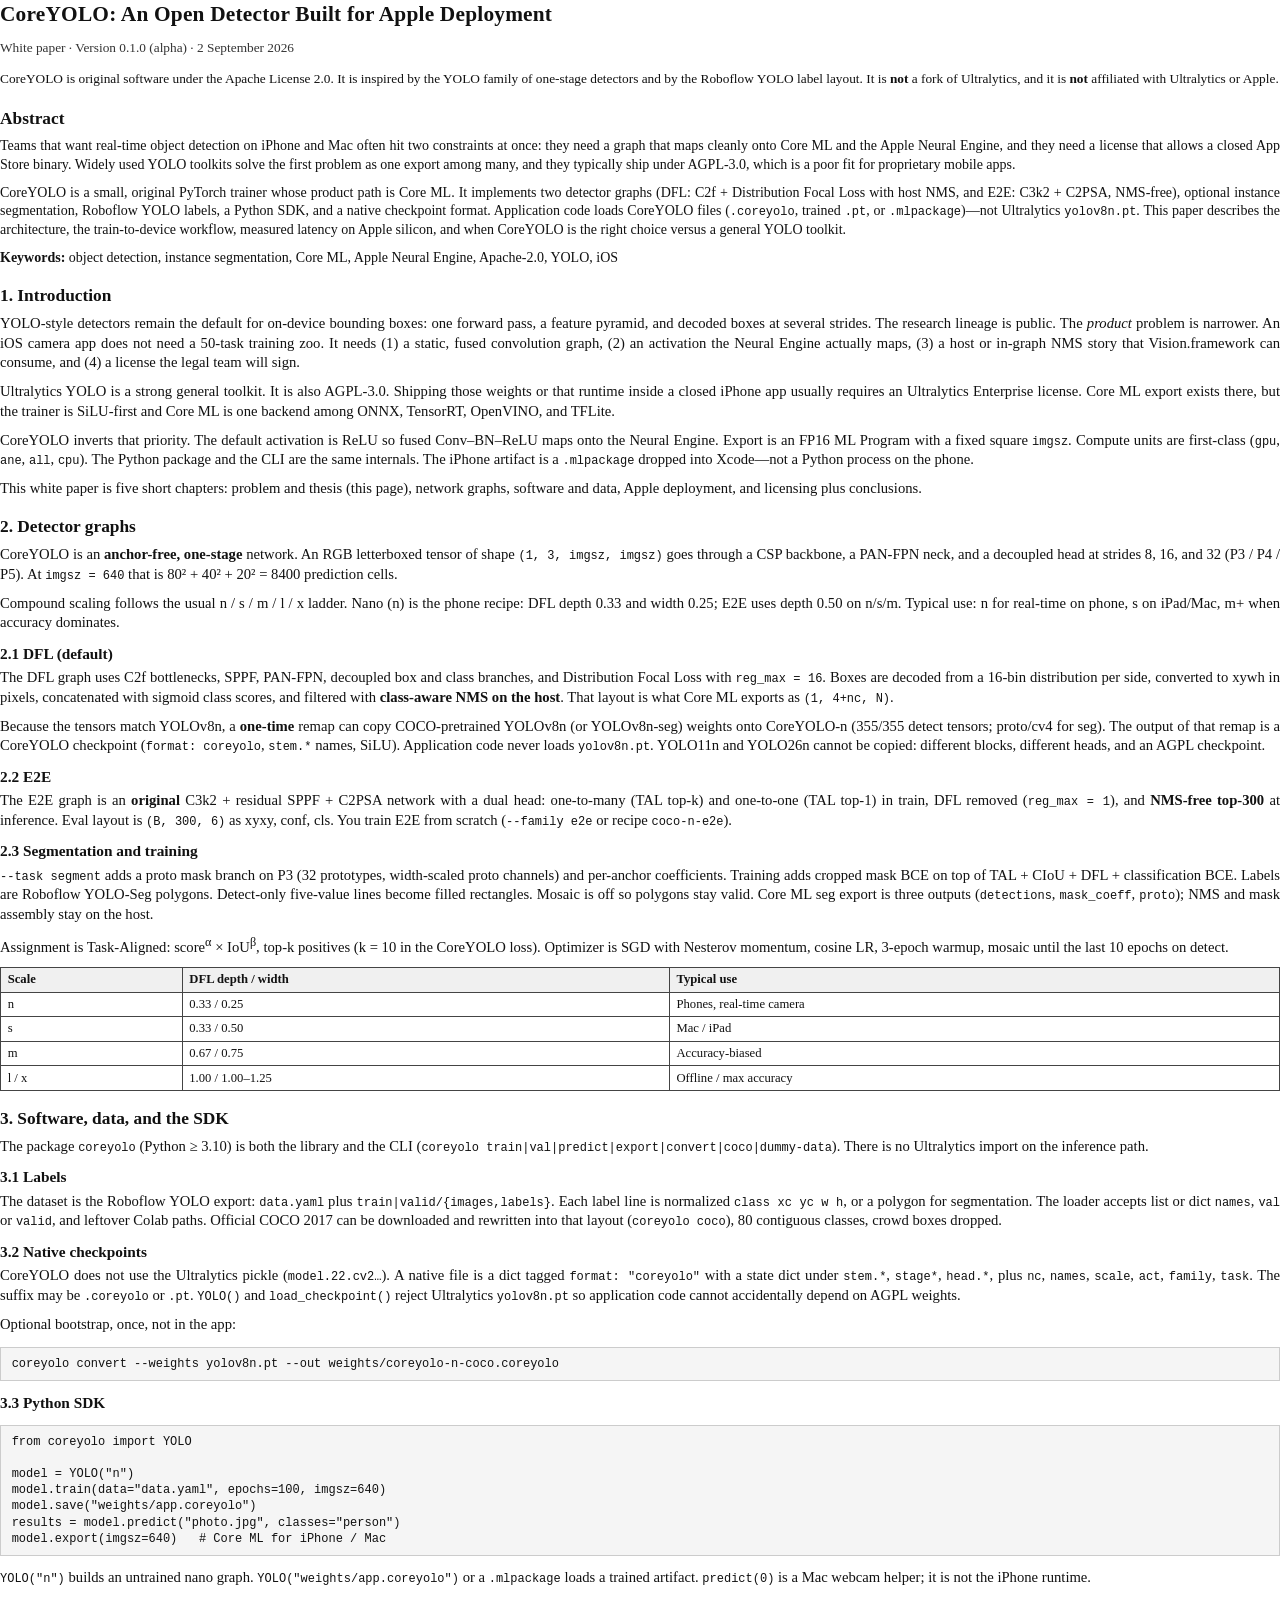
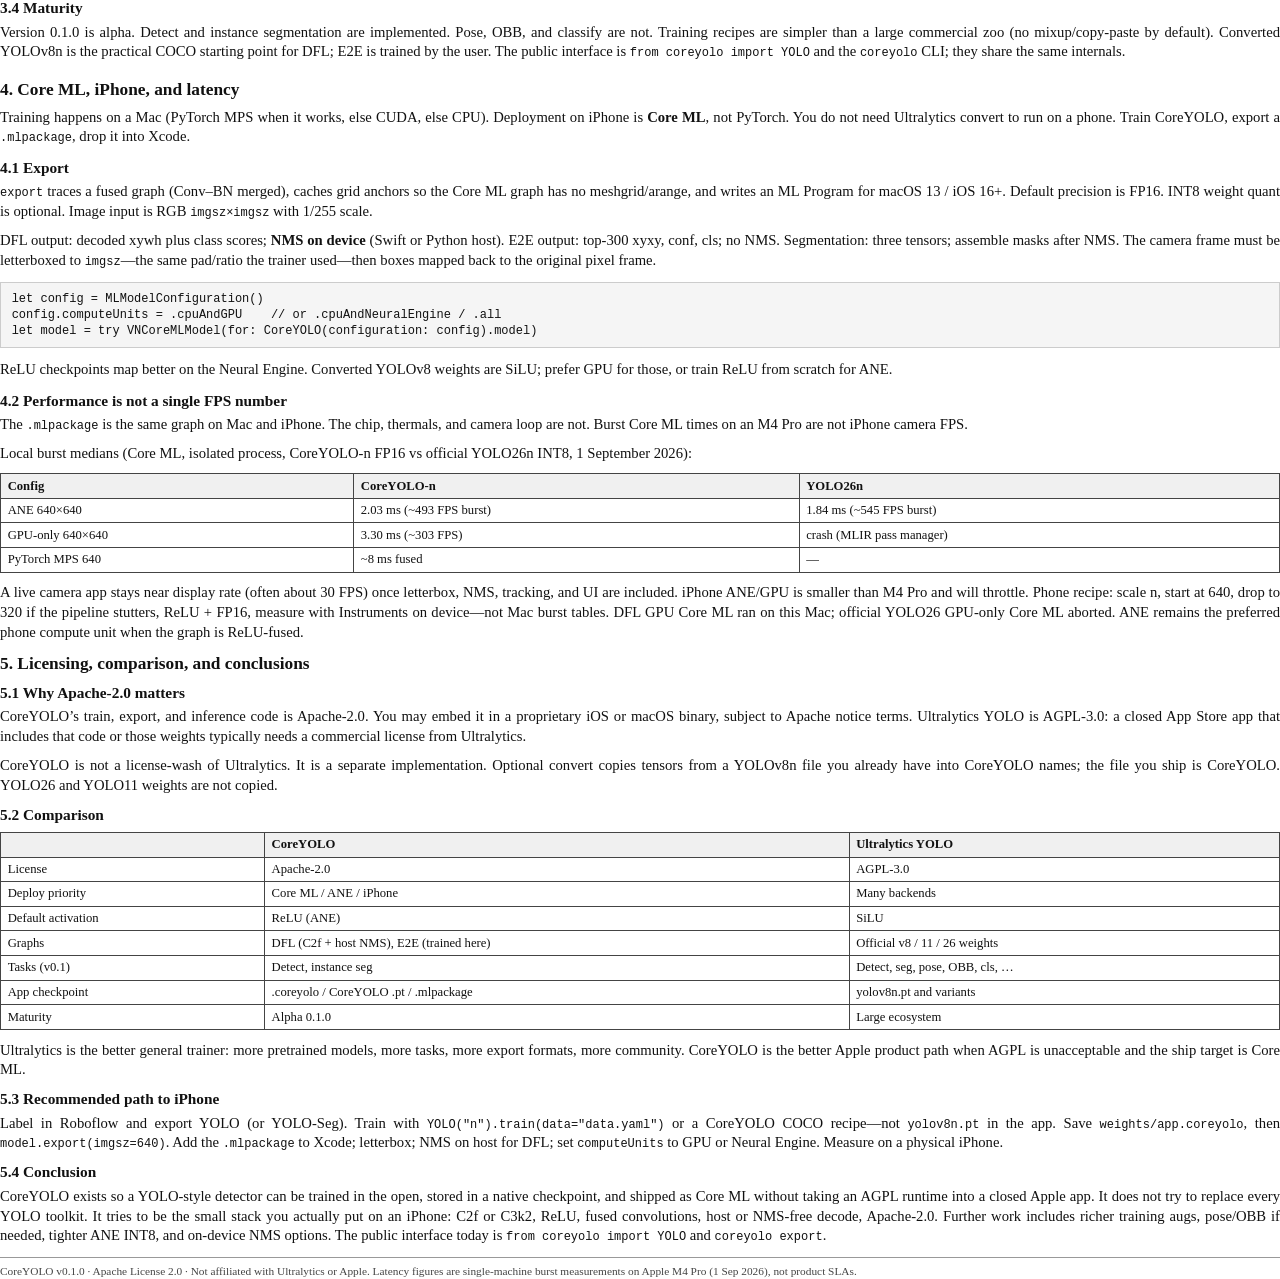
==== docs/CoreYOLO-White-Paper.html @ 3d5178a5 "Package CoreYOLO for PyPI as coreyolo. Ship train recipes inside the wheel so pip install works from" ====
<!DOCTYPE html>
<html lang="en">
<head>
  <meta charset="utf-8" />
  <title>CoreYOLO White Paper</title>
  <style>
    @page { size: letter; margin: 0.85in 0.95in; }
    html, body { margin: 0; padding: 0; }
    body {
      font-family: "Times New Roman", Times, serif;
      font-size: 11pt;
      line-height: 1.34;
      color: #111;
    }
    h1 { font-size: 16pt; margin: 0 0 8pt; letter-spacing: 0.01em; }
    h2 { font-size: 13pt; margin: 12pt 0 5pt; page-break-after: avoid; }
    h3 { font-size: 11.5pt; margin: 8pt 0 3pt; page-break-after: avoid; }
    p { margin: 0 0 7pt; text-align: justify; }
    .kicker { font-size: 10pt; color: #333; margin-bottom: 10pt; }
    .meta { font-size: 10pt; margin: 0 0 14pt; }
    .abstract { font-size: 10.5pt; }
    table { width: 100%; border-collapse: collapse; font-size: 9.5pt; margin: 5pt 0 8pt; }
    th, td { border: 0.4pt solid #444; padding: 2.5pt 5pt; vertical-align: top; text-align: left; }
    th { background: #f0f0f0; }
    pre, code { font-family: "Courier New", Courier, monospace; font-size: 9pt; }
    pre {
      background: #f5f5f5;
      border: 0.4pt solid #ccc;
      padding: 6pt 8pt;
      white-space: pre-wrap;
      page-break-inside: avoid;
    }
    ul { margin: 0 0 8pt; padding-left: 18pt; }
    li { margin-bottom: 2pt; }
    .page { page-break-after: always; }
    .page:last-child { page-break-after: auto; }
    .footer { font-size: 8.5pt; color: #444; margin: 8pt 0 0; border-top: 0.4pt solid #999; padding-top: 5pt; page-break-inside: avoid; }
    .page:last-child h2 { margin-top: 0; }
    .page:last-child h3 { margin-top: 6pt; }
  </style>
</head>
<body>

<section class="page">
  <div class="title-block">
    <h1>CoreYOLO: An Open Detector Built for Apple Deployment</h1>
    <p class="kicker">White paper · Version 0.1.0 (alpha) · 2 September 2026</p>
    <p class="meta">CoreYOLO is original software under the Apache License 2.0. It is inspired by the YOLO family of one-stage detectors and by the Roboflow YOLO label layout. It is <strong>not</strong> a fork of Ultralytics, and it is <strong>not</strong> affiliated with Ultralytics or Apple.</p>
  </div>

  <h2>Abstract</h2>
  <p class="abstract">Teams that want real-time object detection on iPhone and Mac often hit two constraints at once: they need a graph that maps cleanly onto Core ML and the Apple Neural Engine, and they need a license that allows a closed App Store binary. Widely used YOLO toolkits solve the first problem as one export among many, and they typically ship under AGPL-3.0, which is a poor fit for proprietary mobile apps.</p>
  <p class="abstract">CoreYOLO is a small, original PyTorch trainer whose product path is Core ML. It implements two detector graphs (DFL: C2f + Distribution Focal Loss with host NMS, and E2E: C3k2 + C2PSA, NMS-free), optional instance segmentation, Roboflow YOLO labels, a Python SDK, and a native checkpoint format. Application code loads CoreYOLO files (<code>.coreyolo</code>, trained <code>.pt</code>, or <code>.mlpackage</code>)—not Ultralytics <code>yolov8n.pt</code>. This paper describes the architecture, the train-to-device workflow, measured latency on Apple silicon, and when CoreYOLO is the right choice versus a general YOLO toolkit.</p>
  <p class="abstract"><strong>Keywords:</strong> object detection, instance segmentation, Core ML, Apple Neural Engine, Apache-2.0, YOLO, iOS</p>

  <h2>1. Introduction</h2>
  <p>YOLO-style detectors remain the default for on-device bounding boxes: one forward pass, a feature pyramid, and decoded boxes at several strides. The research lineage is public. The <em>product</em> problem is narrower. An iOS camera app does not need a 50-task training zoo. It needs (1) a static, fused convolution graph, (2) an activation the Neural Engine actually maps, (3) a host or in-graph NMS story that Vision.framework can consume, and (4) a license the legal team will sign.</p>
  <p>Ultralytics YOLO is a strong general toolkit. It is also AGPL-3.0. Shipping those weights or that runtime inside a closed iPhone app usually requires an Ultralytics Enterprise license. Core ML export exists there, but the trainer is SiLU-first and Core ML is one backend among ONNX, TensorRT, OpenVINO, and TFLite.</p>
  <p>CoreYOLO inverts that priority. The default activation is ReLU so fused Conv–BN–ReLU maps onto the Neural Engine. Export is an FP16 ML Program with a fixed square <code>imgsz</code>. Compute units are first-class (<code>gpu</code>, <code>ane</code>, <code>all</code>, <code>cpu</code>). The Python package and the CLI are the same internals. The iPhone artifact is a <code>.mlpackage</code> dropped into Xcode—not a Python process on the phone.</p>
  <p>This white paper is five short chapters: problem and thesis (this page), network graphs, software and data, Apple deployment, and licensing plus conclusions.</p>
</section>

<section class="page">
  <h2>2. Detector graphs</h2>
  <p>CoreYOLO is an <strong>anchor-free, one-stage</strong> network. An RGB letterboxed tensor of shape <code>(1, 3, imgsz, imgsz)</code> goes through a CSP backbone, a PAN-FPN neck, and a decoupled head at strides 8, 16, and 32 (P3 / P4 / P5). At <code>imgsz = 640</code> that is 80² + 40² + 20² = 8400 prediction cells.</p>
  <p>Compound scaling follows the usual n / s / m / l / x ladder. Nano (n) is the phone recipe: DFL depth 0.33 and width 0.25; E2E uses depth 0.50 on n/s/m. Typical use: n for real-time on phone, s on iPad/Mac, m+ when accuracy dominates.</p>

  <h3>2.1 DFL (default)</h3>
  <p>The DFL graph uses C2f bottlenecks, SPPF, PAN-FPN, decoupled box and class branches, and Distribution Focal Loss with <code>reg_max = 16</code>. Boxes are decoded from a 16-bin distribution per side, converted to xywh in pixels, concatenated with sigmoid class scores, and filtered with <strong>class-aware NMS on the host</strong>. That layout is what Core ML exports as <code>(1, 4+nc, N)</code>.</p>
  <p>Because the tensors match YOLOv8n, a <strong>one-time</strong> remap can copy COCO-pretrained YOLOv8n (or YOLOv8n-seg) weights onto CoreYOLO-n (355/355 detect tensors; proto/cv4 for seg). The output of that remap is a CoreYOLO checkpoint (<code>format: coreyolo</code>, <code>stem.*</code> names, SiLU). Application code never loads <code>yolov8n.pt</code>. YOLO11n and YOLO26n cannot be copied: different blocks, different heads, and an AGPL checkpoint.</p>

  <h3>2.2 E2E</h3>
  <p>The E2E graph is an <strong>original</strong> C3k2 + residual SPPF + C2PSA network with a dual head: one-to-many (TAL top-k) and one-to-one (TAL top-1) in train, DFL removed (<code>reg_max = 1</code>), and <strong>NMS-free top-300</strong> at inference. Eval layout is <code>(B, 300, 6)</code> as xyxy, conf, cls. You train E2E from scratch (<code>--family e2e</code> or recipe <code>coco-n-e2e</code>).</p>

  <h3>2.3 Segmentation and training</h3>
  <p><code>--task segment</code> adds a proto mask branch on P3 (32 prototypes, width-scaled proto channels) and per-anchor coefficients. Training adds cropped mask BCE on top of TAL + CIoU + DFL + classification BCE. Labels are Roboflow YOLO-Seg polygons. Detect-only five-value lines become filled rectangles. Mosaic is off so polygons stay valid. Core ML seg export is three outputs (<code>detections</code>, <code>mask_coeff</code>, <code>proto</code>); NMS and mask assembly stay on the host.</p>
  <p>Assignment is Task-Aligned: score<sup>α</sup> × IoU<sup>β</sup>, top-k positives (k = 10 in the CoreYOLO loss). Optimizer is SGD with Nesterov momentum, cosine LR, 3-epoch warmup, mosaic until the last 10 epochs on detect.</p>
  <table>
    <tr><th>Scale</th><th>DFL depth / width</th><th>Typical use</th></tr>
    <tr><td>n</td><td>0.33 / 0.25</td><td>Phones, real-time camera</td></tr>
    <tr><td>s</td><td>0.33 / 0.50</td><td>Mac / iPad</td></tr>
    <tr><td>m</td><td>0.67 / 0.75</td><td>Accuracy-biased</td></tr>
    <tr><td>l / x</td><td>1.00 / 1.00–1.25</td><td>Offline / max accuracy</td></tr>
  </table>
</section>

<section class="page">
  <h2>3. Software, data, and the SDK</h2>
  <p>The package <code>coreyolo</code> (Python ≥ 3.10) is both the library and the CLI (<code>coreyolo train|val|predict|export|convert|coco|dummy-data</code>). There is no Ultralytics import on the inference path.</p>

  <h3>3.1 Labels</h3>
  <p>The dataset is the Roboflow YOLO export: <code>data.yaml</code> plus <code>train|valid/{images,labels}</code>. Each label line is normalized <code>class xc yc w h</code>, or a polygon for segmentation. The loader accepts list or dict <code>names</code>, <code>val</code> or <code>valid</code>, and leftover Colab paths. Official COCO 2017 can be downloaded and rewritten into that layout (<code>coreyolo coco</code>), 80 contiguous classes, crowd boxes dropped.</p>

  <h3>3.2 Native checkpoints</h3>
  <p>CoreYOLO does not use the Ultralytics pickle (<code>model.22.cv2…</code>). A native file is a dict tagged <code>format: "coreyolo"</code> with a state dict under <code>stem.*</code>, <code>stage*</code>, <code>head.*</code>, plus <code>nc</code>, <code>names</code>, <code>scale</code>, <code>act</code>, <code>family</code>, <code>task</code>. The suffix may be <code>.coreyolo</code> or <code>.pt</code>. <code>YOLO()</code> and <code>load_checkpoint()</code> reject Ultralytics <code>yolov8n.pt</code> so application code cannot accidentally depend on AGPL weights.</p>
  <p>Optional bootstrap, once, not in the app:</p>
  <pre>coreyolo convert --weights yolov8n.pt --out weights/coreyolo-n-coco.coreyolo</pre>

  <h3>3.3 Python SDK</h3>
  <pre>from coreyolo import YOLO

model = YOLO("n")
model.train(data="data.yaml", epochs=100, imgsz=640)
model.save("weights/app.coreyolo")
results = model.predict("photo.jpg", classes="person")
model.export(imgsz=640)   # Core ML for iPhone / Mac</pre>
  <p><code>YOLO("n")</code> builds an untrained nano graph. <code>YOLO("weights/app.coreyolo")</code> or a <code>.mlpackage</code> loads a trained artifact. <code>predict(0)</code> is a Mac webcam helper; it is not the iPhone runtime.</p>

  <h3>3.4 Maturity</h3>
  <p>Version 0.1.0 is alpha. Detect and instance segmentation are implemented. Pose, OBB, and classify are not. Training recipes are simpler than a large commercial zoo (no mixup/copy-paste by default). Converted YOLOv8n is the practical COCO starting point for DFL; E2E is trained by the user. The public interface is <code>from coreyolo import YOLO</code> and the <code>coreyolo</code> CLI; they share the same internals.</p>
</section>

<section class="page">
  <h2>4. Core ML, iPhone, and latency</h2>
  <p>Training happens on a Mac (PyTorch MPS when it works, else CUDA, else CPU). Deployment on iPhone is <strong>Core ML</strong>, not PyTorch. You do not need Ultralytics convert to run on a phone. Train CoreYOLO, export a <code>.mlpackage</code>, drop it into Xcode.</p>

  <h3>4.1 Export</h3>
  <p><code>export</code> traces a fused graph (Conv–BN merged), caches grid anchors so the Core ML graph has no meshgrid/arange, and writes an ML Program for macOS 13 / iOS 16+. Default precision is FP16. INT8 weight quant is optional. Image input is RGB <code>imgsz×imgsz</code> with 1/255 scale.</p>
  <p>DFL output: decoded xywh plus class scores; <strong>NMS on device</strong> (Swift or Python host). E2E output: top-300 xyxy, conf, cls; no NMS. Segmentation: three tensors; assemble masks after NMS. The camera frame must be letterboxed to <code>imgsz</code>—the same pad/ratio the trainer used—then boxes mapped back to the original pixel frame.</p>
  <pre>let config = MLModelConfiguration()
config.computeUnits = .cpuAndGPU    // or .cpuAndNeuralEngine / .all
let model = try VNCoreMLModel(for: CoreYOLO(configuration: config).model)</pre>
  <p>ReLU checkpoints map better on the Neural Engine. Converted YOLOv8 weights are SiLU; prefer GPU for those, or train ReLU from scratch for ANE.</p>

  <h3>4.2 Performance is not a single FPS number</h3>
  <p>The <code>.mlpackage</code> is the same graph on Mac and iPhone. The chip, thermals, and camera loop are not. Burst Core ML times on an M4 Pro are not iPhone camera FPS.</p>
  <p>Local burst medians (Core ML, isolated process, CoreYOLO-n FP16 vs official YOLO26n INT8, 1 September 2026):</p>
  <table>
    <tr><th>Config</th><th>CoreYOLO-n</th><th>YOLO26n</th></tr>
    <tr><td>ANE 640×640</td><td>2.03 ms (~493 FPS burst)</td><td>1.84 ms (~545 FPS burst)</td></tr>
    <tr><td>GPU-only 640×640</td><td>3.30 ms (~303 FPS)</td><td>crash (MLIR pass manager)</td></tr>
    <tr><td>PyTorch MPS 640</td><td>~8 ms fused</td><td>—</td></tr>
  </table>
  <p>A live camera app stays near display rate (often about 30 FPS) once letterbox, NMS, tracking, and UI are included. iPhone ANE/GPU is smaller than M4 Pro and will throttle. Phone recipe: scale n, start at 640, drop to 320 if the pipeline stutters, ReLU + FP16, measure with Instruments on device—not Mac burst tables. DFL GPU Core ML ran on this Mac; official YOLO26 GPU-only Core ML aborted. ANE remains the preferred phone compute unit when the graph is ReLU-fused.</p>
</section>

<section class="page">
  <h2>5. Licensing, comparison, and conclusions</h2>

  <h3>5.1 Why Apache-2.0 matters</h3>
  <p>CoreYOLO’s train, export, and inference code is Apache-2.0. You may embed it in a proprietary iOS or macOS binary, subject to Apache notice terms. Ultralytics YOLO is AGPL-3.0: a closed App Store app that includes that code or those weights typically needs a commercial license from Ultralytics.</p>
  <p>CoreYOLO is not a license-wash of Ultralytics. It is a separate implementation. Optional convert copies tensors from a YOLOv8n file you already have into CoreYOLO names; the file you ship is CoreYOLO. YOLO26 and YOLO11 weights are not copied.</p>

  <h3>5.2 Comparison</h3>
  <table>
    <tr><th></th><th>CoreYOLO</th><th>Ultralytics YOLO</th></tr>
    <tr><td>License</td><td>Apache-2.0</td><td>AGPL-3.0</td></tr>
    <tr><td>Deploy priority</td><td>Core ML / ANE / iPhone</td><td>Many backends</td></tr>
    <tr><td>Default activation</td><td>ReLU (ANE)</td><td>SiLU</td></tr>
    <tr><td>Graphs</td><td>DFL (C2f + host NMS), E2E (trained here)</td><td>Official v8 / 11 / 26 weights</td></tr>
    <tr><td>Tasks (v0.1)</td><td>Detect, instance seg</td><td>Detect, seg, pose, OBB, cls, …</td></tr>
    <tr><td>App checkpoint</td><td>.coreyolo / CoreYOLO .pt / .mlpackage</td><td>yolov8n.pt and variants</td></tr>
    <tr><td>Maturity</td><td>Alpha 0.1.0</td><td>Large ecosystem</td></tr>
  </table>
  <p>Ultralytics is the better general trainer: more pretrained models, more tasks, more export formats, more community. CoreYOLO is the better Apple product path when AGPL is unacceptable and the ship target is Core ML.</p>

  <h3>5.3 Recommended path to iPhone</h3>
  <p>Label in Roboflow and export YOLO (or YOLO-Seg). Train with <code>YOLO("n").train(data="data.yaml")</code> or a CoreYOLO COCO recipe—not <code>yolov8n.pt</code> in the app. Save <code>weights/app.coreyolo</code>, then <code>model.export(imgsz=640)</code>. Add the <code>.mlpackage</code> to Xcode; letterbox; NMS on host for DFL; set <code>computeUnits</code> to GPU or Neural Engine. Measure on a physical iPhone.</p>

  <h3>5.4 Conclusion</h3>
  <p>CoreYOLO exists so a YOLO-style detector can be trained in the open, stored in a native checkpoint, and shipped as Core ML without taking an AGPL runtime into a closed Apple app. It does not try to replace every YOLO toolkit. It tries to be the small stack you actually put on an iPhone: C2f or C3k2, ReLU, fused convolutions, host or NMS-free decode, Apache-2.0. Further work includes richer training augs, pose/OBB if needed, tighter ANE INT8, and on-device NMS options. The public interface today is <code>from coreyolo import YOLO</code> and <code>coreyolo export</code>.</p>
  <p class="footer">CoreYOLO v0.1.0 · Apache License 2.0 · Not affiliated with Ultralytics or Apple. Latency figures are single-machine burst measurements on Apple M4 Pro (1 Sep 2026), not product SLAs.</p>
</section>

</body>
</html>
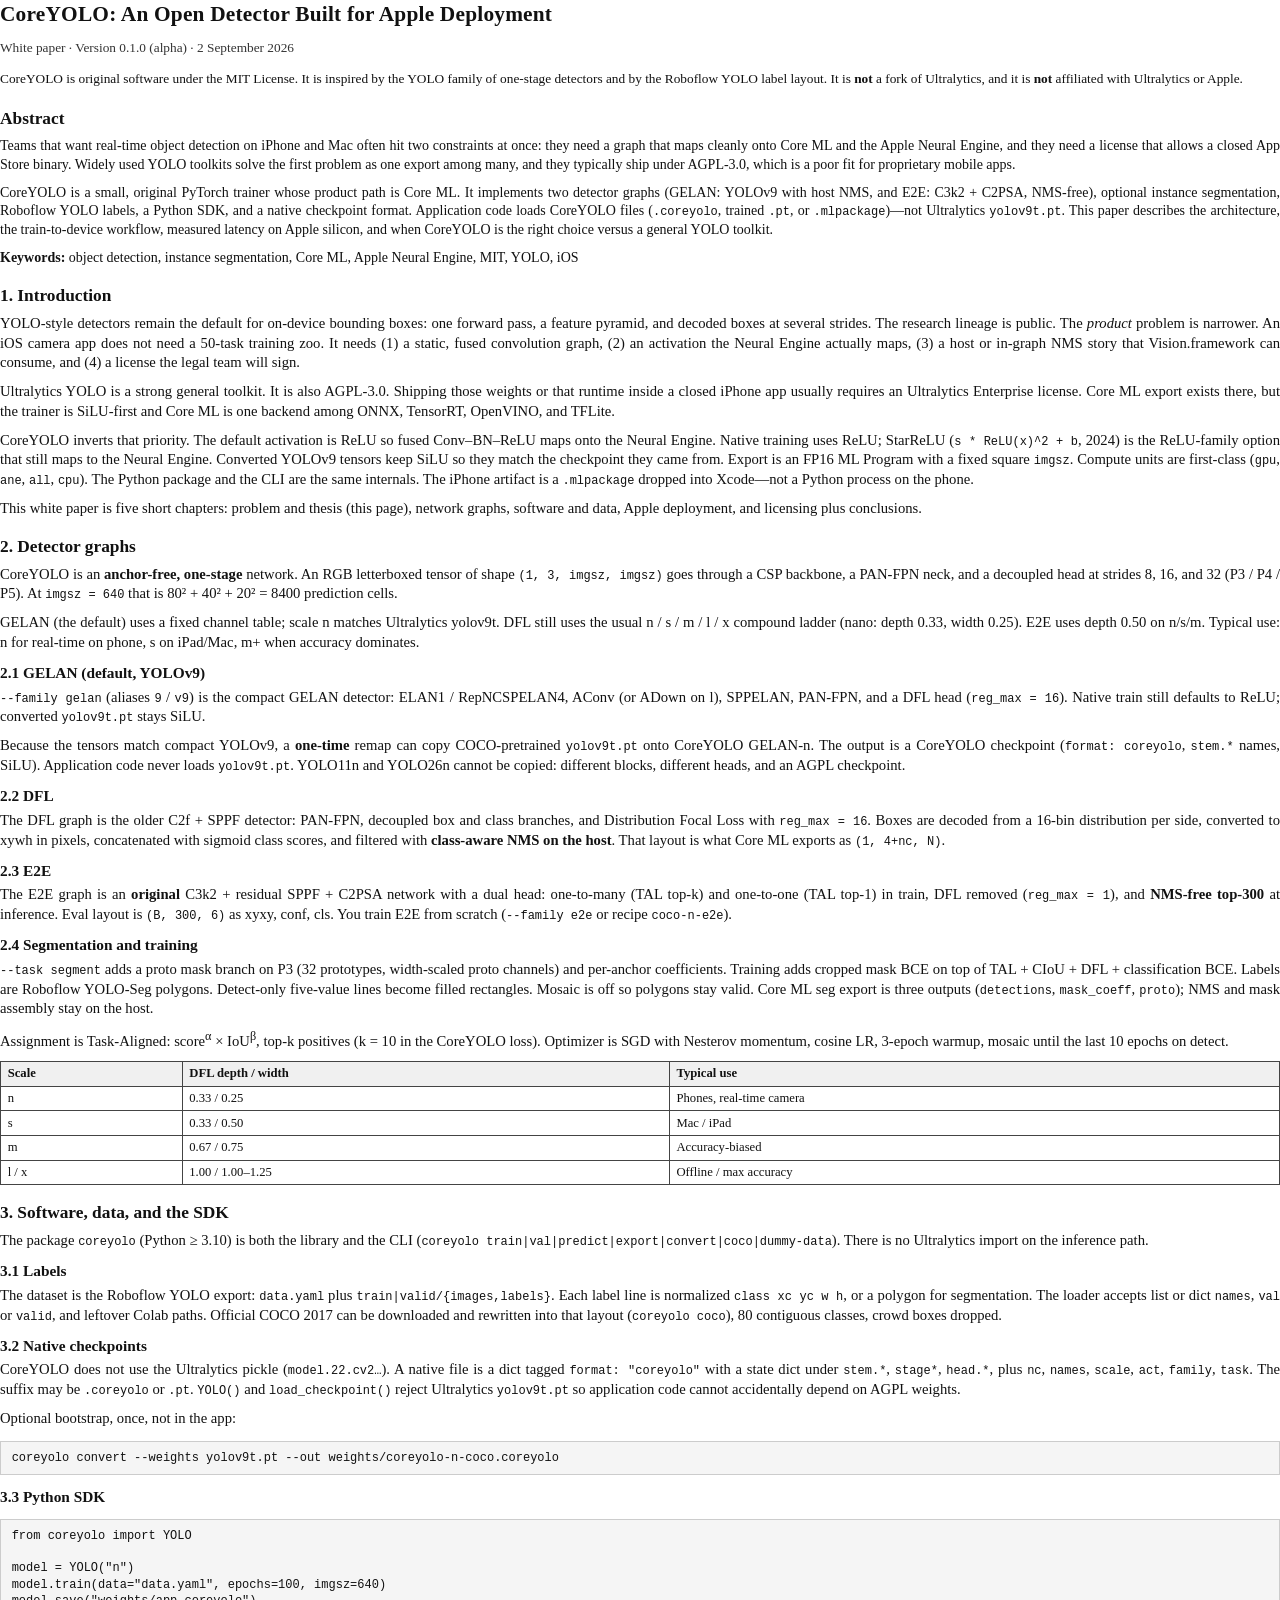
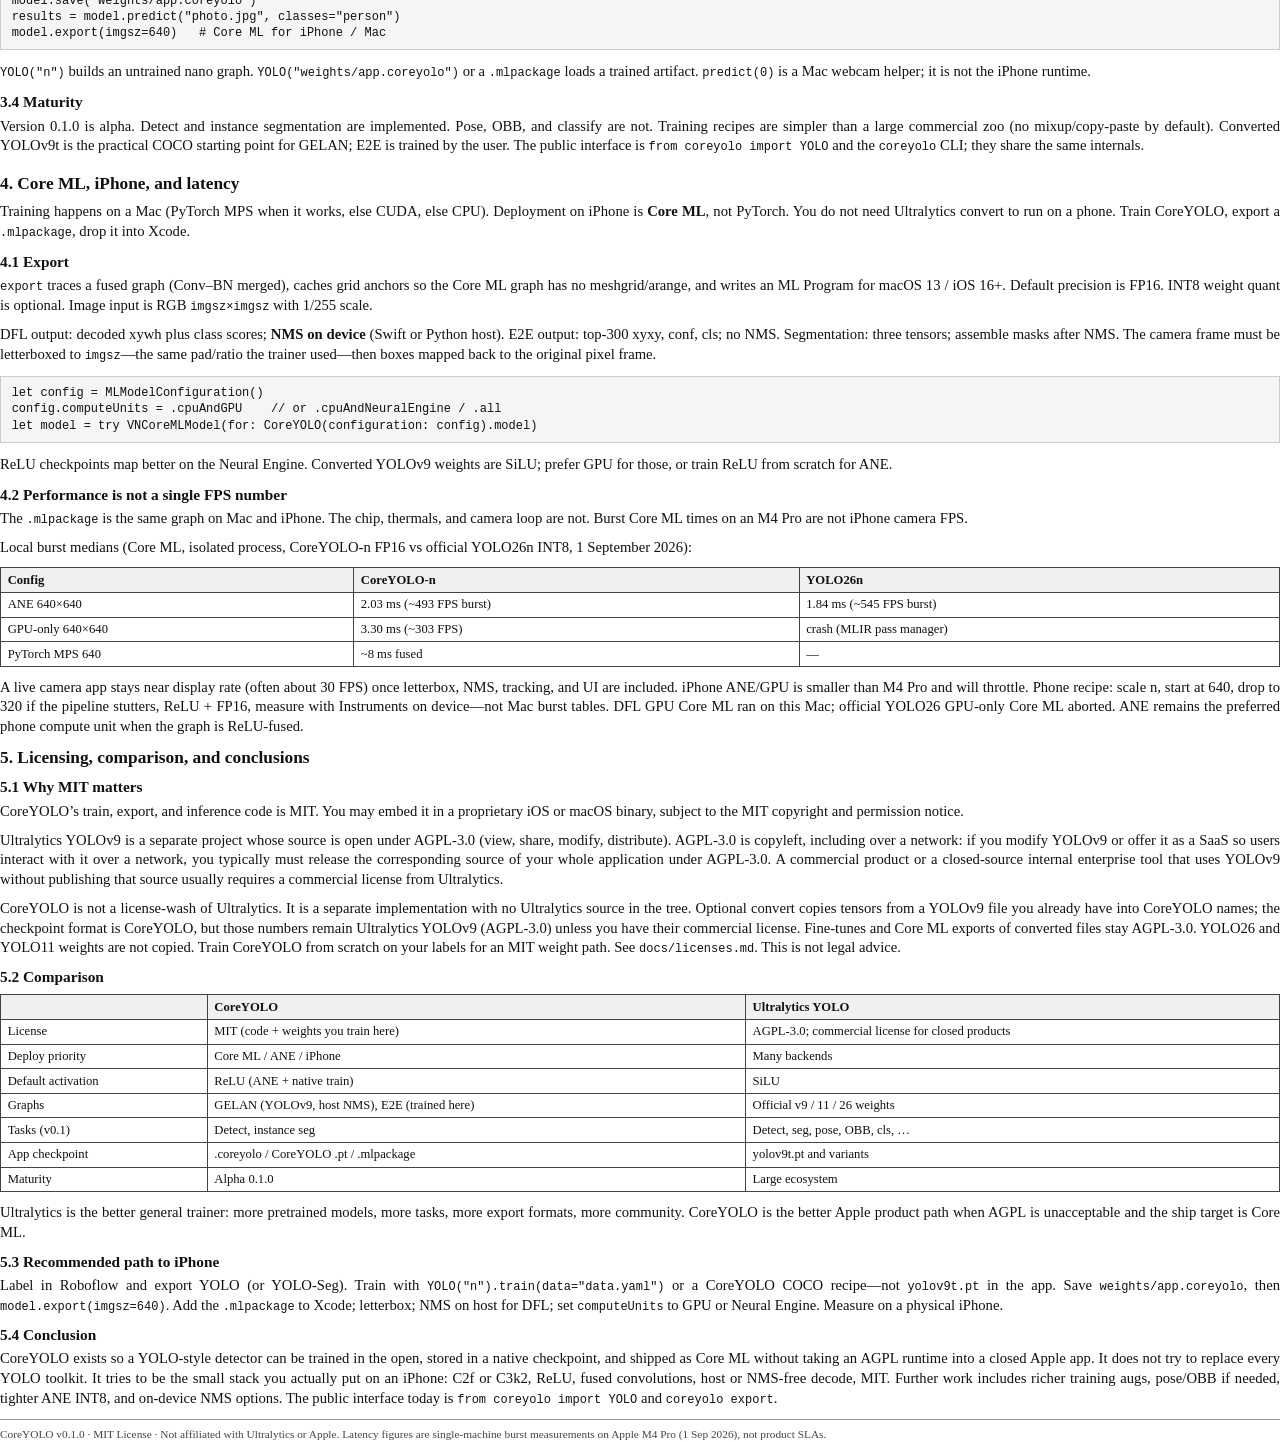
==== commit 684221a7: "Switch CoreYOLO to YOLOv9 GELAN, MIT, and faster live inference. Default detect graph is GELAN (n ma" ====
--- a/docs/CoreYOLO-White-Paper.html
+++ b/docs/CoreYOLO-White-Paper.html
@@ -45,34 +45,37 @@
   <div class="title-block">
     <h1>CoreYOLO: An Open Detector Built for Apple Deployment</h1>
     <p class="kicker">White paper · Version 0.1.0 (alpha) · 2 September 2026</p>
-    <p class="meta">CoreYOLO is original software under the Apache License 2.0. It is inspired by the YOLO family of one-stage detectors and by the Roboflow YOLO label layout. It is <strong>not</strong> a fork of Ultralytics, and it is <strong>not</strong> affiliated with Ultralytics or Apple.</p>
+    <p class="meta">CoreYOLO is original software under the MIT License. It is inspired by the YOLO family of one-stage detectors and by the Roboflow YOLO label layout. It is <strong>not</strong> a fork of Ultralytics, and it is <strong>not</strong> affiliated with Ultralytics or Apple.</p>
   </div>
 
   <h2>Abstract</h2>
   <p class="abstract">Teams that want real-time object detection on iPhone and Mac often hit two constraints at once: they need a graph that maps cleanly onto Core ML and the Apple Neural Engine, and they need a license that allows a closed App Store binary. Widely used YOLO toolkits solve the first problem as one export among many, and they typically ship under AGPL-3.0, which is a poor fit for proprietary mobile apps.</p>
-  <p class="abstract">CoreYOLO is a small, original PyTorch trainer whose product path is Core ML. It implements two detector graphs (DFL: C2f + Distribution Focal Loss with host NMS, and E2E: C3k2 + C2PSA, NMS-free), optional instance segmentation, Roboflow YOLO labels, a Python SDK, and a native checkpoint format. Application code loads CoreYOLO files (<code>.coreyolo</code>, trained <code>.pt</code>, or <code>.mlpackage</code>)—not Ultralytics <code>yolov8n.pt</code>. This paper describes the architecture, the train-to-device workflow, measured latency on Apple silicon, and when CoreYOLO is the right choice versus a general YOLO toolkit.</p>
-  <p class="abstract"><strong>Keywords:</strong> object detection, instance segmentation, Core ML, Apple Neural Engine, Apache-2.0, YOLO, iOS</p>
+  <p class="abstract">CoreYOLO is a small, original PyTorch trainer whose product path is Core ML. It implements two detector graphs (GELAN: YOLOv9 with host NMS, and E2E: C3k2 + C2PSA, NMS-free), optional instance segmentation, Roboflow YOLO labels, a Python SDK, and a native checkpoint format. Application code loads CoreYOLO files (<code>.coreyolo</code>, trained <code>.pt</code>, or <code>.mlpackage</code>)—not Ultralytics <code>yolov9t.pt</code>. This paper describes the architecture, the train-to-device workflow, measured latency on Apple silicon, and when CoreYOLO is the right choice versus a general YOLO toolkit.</p>
+  <p class="abstract"><strong>Keywords:</strong> object detection, instance segmentation, Core ML, Apple Neural Engine, MIT, YOLO, iOS</p>
 
   <h2>1. Introduction</h2>
   <p>YOLO-style detectors remain the default for on-device bounding boxes: one forward pass, a feature pyramid, and decoded boxes at several strides. The research lineage is public. The <em>product</em> problem is narrower. An iOS camera app does not need a 50-task training zoo. It needs (1) a static, fused convolution graph, (2) an activation the Neural Engine actually maps, (3) a host or in-graph NMS story that Vision.framework can consume, and (4) a license the legal team will sign.</p>
   <p>Ultralytics YOLO is a strong general toolkit. It is also AGPL-3.0. Shipping those weights or that runtime inside a closed iPhone app usually requires an Ultralytics Enterprise license. Core ML export exists there, but the trainer is SiLU-first and Core ML is one backend among ONNX, TensorRT, OpenVINO, and TFLite.</p>
-  <p>CoreYOLO inverts that priority. The default activation is ReLU so fused Conv–BN–ReLU maps onto the Neural Engine. Export is an FP16 ML Program with a fixed square <code>imgsz</code>. Compute units are first-class (<code>gpu</code>, <code>ane</code>, <code>all</code>, <code>cpu</code>). The Python package and the CLI are the same internals. The iPhone artifact is a <code>.mlpackage</code> dropped into Xcode—not a Python process on the phone.</p>
+  <p>CoreYOLO inverts that priority. The default activation is ReLU so fused Conv–BN–ReLU maps onto the Neural Engine. Native training uses ReLU; StarReLU (<code>s * ReLU(x)^2 + b</code>, 2024) is the ReLU-family option that still maps to the Neural Engine. Converted YOLOv9 tensors keep SiLU so they match the checkpoint they came from. Export is an FP16 ML Program with a fixed square <code>imgsz</code>. Compute units are first-class (<code>gpu</code>, <code>ane</code>, <code>all</code>, <code>cpu</code>). The Python package and the CLI are the same internals. The iPhone artifact is a <code>.mlpackage</code> dropped into Xcode—not a Python process on the phone.</p>
   <p>This white paper is five short chapters: problem and thesis (this page), network graphs, software and data, Apple deployment, and licensing plus conclusions.</p>
 </section>
 
 <section class="page">
   <h2>2. Detector graphs</h2>
   <p>CoreYOLO is an <strong>anchor-free, one-stage</strong> network. An RGB letterboxed tensor of shape <code>(1, 3, imgsz, imgsz)</code> goes through a CSP backbone, a PAN-FPN neck, and a decoupled head at strides 8, 16, and 32 (P3 / P4 / P5). At <code>imgsz = 640</code> that is 80² + 40² + 20² = 8400 prediction cells.</p>
-  <p>Compound scaling follows the usual n / s / m / l / x ladder. Nano (n) is the phone recipe: DFL depth 0.33 and width 0.25; E2E uses depth 0.50 on n/s/m. Typical use: n for real-time on phone, s on iPad/Mac, m+ when accuracy dominates.</p>
+  <p>GELAN (the default) uses a fixed channel table; scale n matches Ultralytics yolov9t. DFL still uses the usual n / s / m / l / x compound ladder (nano: depth 0.33, width 0.25). E2E uses depth 0.50 on n/s/m. Typical use: n for real-time on phone, s on iPad/Mac, m+ when accuracy dominates.</p>
 
-  <h3>2.1 DFL (default)</h3>
-  <p>The DFL graph uses C2f bottlenecks, SPPF, PAN-FPN, decoupled box and class branches, and Distribution Focal Loss with <code>reg_max = 16</code>. Boxes are decoded from a 16-bin distribution per side, converted to xywh in pixels, concatenated with sigmoid class scores, and filtered with <strong>class-aware NMS on the host</strong>. That layout is what Core ML exports as <code>(1, 4+nc, N)</code>.</p>
-  <p>Because the tensors match YOLOv8n, a <strong>one-time</strong> remap can copy COCO-pretrained YOLOv8n (or YOLOv8n-seg) weights onto CoreYOLO-n (355/355 detect tensors; proto/cv4 for seg). The output of that remap is a CoreYOLO checkpoint (<code>format: coreyolo</code>, <code>stem.*</code> names, SiLU). Application code never loads <code>yolov8n.pt</code>. YOLO11n and YOLO26n cannot be copied: different blocks, different heads, and an AGPL checkpoint.</p>
+  <h3>2.1 GELAN (default, YOLOv9)</h3>
+  <p><code>--family gelan</code> (aliases <code>9</code> / <code>v9</code>) is the compact GELAN detector: ELAN1 / RepNCSPELAN4, AConv (or ADown on l), SPPELAN, PAN-FPN, and a DFL head (<code>reg_max = 16</code>). Native train still defaults to ReLU; converted <code>yolov9t.pt</code> stays SiLU.</p>
+  <p>Because the tensors match compact YOLOv9, a <strong>one-time</strong> remap can copy COCO-pretrained <code>yolov9t.pt</code> onto CoreYOLO GELAN-n. The output is a CoreYOLO checkpoint (<code>format: coreyolo</code>, <code>stem.*</code> names, SiLU). Application code never loads <code>yolov9t.pt</code>. YOLO11n and YOLO26n cannot be copied: different blocks, different heads, and an AGPL checkpoint.</p>
 
-  <h3>2.2 E2E</h3>
+  <h3>2.2 DFL</h3>
+  <p>The DFL graph is the older C2f + SPPF detector: PAN-FPN, decoupled box and class branches, and Distribution Focal Loss with <code>reg_max = 16</code>. Boxes are decoded from a 16-bin distribution per side, converted to xywh in pixels, concatenated with sigmoid class scores, and filtered with <strong>class-aware NMS on the host</strong>. That layout is what Core ML exports as <code>(1, 4+nc, N)</code>.</p>
+
+  <h3>2.3 E2E</h3>
   <p>The E2E graph is an <strong>original</strong> C3k2 + residual SPPF + C2PSA network with a dual head: one-to-many (TAL top-k) and one-to-one (TAL top-1) in train, DFL removed (<code>reg_max = 1</code>), and <strong>NMS-free top-300</strong> at inference. Eval layout is <code>(B, 300, 6)</code> as xyxy, conf, cls. You train E2E from scratch (<code>--family e2e</code> or recipe <code>coco-n-e2e</code>).</p>
 
-  <h3>2.3 Segmentation and training</h3>
+  <h3>2.4 Segmentation and training</h3>
   <p><code>--task segment</code> adds a proto mask branch on P3 (32 prototypes, width-scaled proto channels) and per-anchor coefficients. Training adds cropped mask BCE on top of TAL + CIoU + DFL + classification BCE. Labels are Roboflow YOLO-Seg polygons. Detect-only five-value lines become filled rectangles. Mosaic is off so polygons stay valid. Core ML seg export is three outputs (<code>detections</code>, <code>mask_coeff</code>, <code>proto</code>); NMS and mask assembly stay on the host.</p>
   <p>Assignment is Task-Aligned: score<sup>α</sup> × IoU<sup>β</sup>, top-k positives (k = 10 in the CoreYOLO loss). Optimizer is SGD with Nesterov momentum, cosine LR, 3-epoch warmup, mosaic until the last 10 epochs on detect.</p>
   <table>
@@ -92,9 +95,9 @@
   <p>The dataset is the Roboflow YOLO export: <code>data.yaml</code> plus <code>train|valid/{images,labels}</code>. Each label line is normalized <code>class xc yc w h</code>, or a polygon for segmentation. The loader accepts list or dict <code>names</code>, <code>val</code> or <code>valid</code>, and leftover Colab paths. Official COCO 2017 can be downloaded and rewritten into that layout (<code>coreyolo coco</code>), 80 contiguous classes, crowd boxes dropped.</p>
 
   <h3>3.2 Native checkpoints</h3>
-  <p>CoreYOLO does not use the Ultralytics pickle (<code>model.22.cv2…</code>). A native file is a dict tagged <code>format: "coreyolo"</code> with a state dict under <code>stem.*</code>, <code>stage*</code>, <code>head.*</code>, plus <code>nc</code>, <code>names</code>, <code>scale</code>, <code>act</code>, <code>family</code>, <code>task</code>. The suffix may be <code>.coreyolo</code> or <code>.pt</code>. <code>YOLO()</code> and <code>load_checkpoint()</code> reject Ultralytics <code>yolov8n.pt</code> so application code cannot accidentally depend on AGPL weights.</p>
+  <p>CoreYOLO does not use the Ultralytics pickle (<code>model.22.cv2…</code>). A native file is a dict tagged <code>format: "coreyolo"</code> with a state dict under <code>stem.*</code>, <code>stage*</code>, <code>head.*</code>, plus <code>nc</code>, <code>names</code>, <code>scale</code>, <code>act</code>, <code>family</code>, <code>task</code>. The suffix may be <code>.coreyolo</code> or <code>.pt</code>. <code>YOLO()</code> and <code>load_checkpoint()</code> reject Ultralytics <code>yolov9t.pt</code> so application code cannot accidentally depend on AGPL weights.</p>
   <p>Optional bootstrap, once, not in the app:</p>
-  <pre>coreyolo convert --weights yolov8n.pt --out weights/coreyolo-n-coco.coreyolo</pre>
+  <pre>coreyolo convert --weights yolov9t.pt --out weights/coreyolo-n-coco.coreyolo</pre>
 
   <h3>3.3 Python SDK</h3>
   <pre>from coreyolo import YOLO
@@ -107,7 +110,7 @@
   <p><code>YOLO("n")</code> builds an untrained nano graph. <code>YOLO("weights/app.coreyolo")</code> or a <code>.mlpackage</code> loads a trained artifact. <code>predict(0)</code> is a Mac webcam helper; it is not the iPhone runtime.</p>
 
   <h3>3.4 Maturity</h3>
-  <p>Version 0.1.0 is alpha. Detect and instance segmentation are implemented. Pose, OBB, and classify are not. Training recipes are simpler than a large commercial zoo (no mixup/copy-paste by default). Converted YOLOv8n is the practical COCO starting point for DFL; E2E is trained by the user. The public interface is <code>from coreyolo import YOLO</code> and the <code>coreyolo</code> CLI; they share the same internals.</p>
+  <p>Version 0.1.0 is alpha. Detect and instance segmentation are implemented. Pose, OBB, and classify are not. Training recipes are simpler than a large commercial zoo (no mixup/copy-paste by default). Converted YOLOv9t is the practical COCO starting point for GELAN; E2E is trained by the user. The public interface is <code>from coreyolo import YOLO</code> and the <code>coreyolo</code> CLI; they share the same internals.</p>
 </section>
 
 <section class="page">
@@ -120,7 +123,7 @@
   <pre>let config = MLModelConfiguration()
 config.computeUnits = .cpuAndGPU    // or .cpuAndNeuralEngine / .all
 let model = try VNCoreMLModel(for: CoreYOLO(configuration: config).model)</pre>
-  <p>ReLU checkpoints map better on the Neural Engine. Converted YOLOv8 weights are SiLU; prefer GPU for those, or train ReLU from scratch for ANE.</p>
+  <p>ReLU checkpoints map better on the Neural Engine. Converted YOLOv9 weights are SiLU; prefer GPU for those, or train ReLU from scratch for ANE.</p>
 
   <h3>4.2 Performance is not a single FPS number</h3>
   <p>The <code>.mlpackage</code> is the same graph on Mac and iPhone. The chip, thermals, and camera loop are not. Burst Core ML times on an M4 Pro are not iPhone camera FPS.</p>
@@ -137,29 +140,30 @@
 <section class="page">
   <h2>5. Licensing, comparison, and conclusions</h2>
 
-  <h3>5.1 Why Apache-2.0 matters</h3>
-  <p>CoreYOLO’s train, export, and inference code is Apache-2.0. You may embed it in a proprietary iOS or macOS binary, subject to Apache notice terms. Ultralytics YOLO is AGPL-3.0: a closed App Store app that includes that code or those weights typically needs a commercial license from Ultralytics.</p>
-  <p>CoreYOLO is not a license-wash of Ultralytics. It is a separate implementation. Optional convert copies tensors from a YOLOv8n file you already have into CoreYOLO names; the file you ship is CoreYOLO. YOLO26 and YOLO11 weights are not copied.</p>
+  <h3>5.1 Why MIT matters</h3>
+  <p>CoreYOLO’s train, export, and inference code is MIT. You may embed it in a proprietary iOS or macOS binary, subject to the MIT copyright and permission notice.</p>
+  <p>Ultralytics YOLOv9 is a separate project whose source is open under AGPL-3.0 (view, share, modify, distribute). AGPL-3.0 is copyleft, including over a network: if you modify YOLOv9 or offer it as a SaaS so users interact with it over a network, you typically must release the corresponding source of your whole application under AGPL-3.0. A commercial product or a closed-source internal enterprise tool that uses YOLOv9 without publishing that source usually requires a commercial license from Ultralytics.</p>
+  <p>CoreYOLO is not a license-wash of Ultralytics. It is a separate implementation with no Ultralytics source in the tree. Optional convert copies tensors from a YOLOv9 file you already have into CoreYOLO names; the checkpoint format is CoreYOLO, but those numbers remain Ultralytics YOLOv9 (AGPL-3.0) unless you have their commercial license. Fine-tunes and Core ML exports of converted files stay AGPL-3.0. YOLO26 and YOLO11 weights are not copied. Train CoreYOLO from scratch on your labels for an MIT weight path. See <code>docs/licenses.md</code>. This is not legal advice.</p>
 
   <h3>5.2 Comparison</h3>
   <table>
     <tr><th></th><th>CoreYOLO</th><th>Ultralytics YOLO</th></tr>
-    <tr><td>License</td><td>Apache-2.0</td><td>AGPL-3.0</td></tr>
+    <tr><td>License</td><td>MIT (code + weights you train here)</td><td>AGPL-3.0; commercial license for closed products</td></tr>
     <tr><td>Deploy priority</td><td>Core ML / ANE / iPhone</td><td>Many backends</td></tr>
-    <tr><td>Default activation</td><td>ReLU (ANE)</td><td>SiLU</td></tr>
-    <tr><td>Graphs</td><td>DFL (C2f + host NMS), E2E (trained here)</td><td>Official v8 / 11 / 26 weights</td></tr>
+    <tr><td>Default activation</td><td>ReLU (ANE + native train)</td><td>SiLU</td></tr>
+    <tr><td>Graphs</td><td>GELAN (YOLOv9, host NMS), E2E (trained here)</td><td>Official v9 / 11 / 26 weights</td></tr>
     <tr><td>Tasks (v0.1)</td><td>Detect, instance seg</td><td>Detect, seg, pose, OBB, cls, …</td></tr>
-    <tr><td>App checkpoint</td><td>.coreyolo / CoreYOLO .pt / .mlpackage</td><td>yolov8n.pt and variants</td></tr>
+    <tr><td>App checkpoint</td><td>.coreyolo / CoreYOLO .pt / .mlpackage</td><td>yolov9t.pt and variants</td></tr>
     <tr><td>Maturity</td><td>Alpha 0.1.0</td><td>Large ecosystem</td></tr>
   </table>
   <p>Ultralytics is the better general trainer: more pretrained models, more tasks, more export formats, more community. CoreYOLO is the better Apple product path when AGPL is unacceptable and the ship target is Core ML.</p>
 
   <h3>5.3 Recommended path to iPhone</h3>
-  <p>Label in Roboflow and export YOLO (or YOLO-Seg). Train with <code>YOLO("n").train(data="data.yaml")</code> or a CoreYOLO COCO recipe—not <code>yolov8n.pt</code> in the app. Save <code>weights/app.coreyolo</code>, then <code>model.export(imgsz=640)</code>. Add the <code>.mlpackage</code> to Xcode; letterbox; NMS on host for DFL; set <code>computeUnits</code> to GPU or Neural Engine. Measure on a physical iPhone.</p>
+  <p>Label in Roboflow and export YOLO (or YOLO-Seg). Train with <code>YOLO("n").train(data="data.yaml")</code> or a CoreYOLO COCO recipe—not <code>yolov9t.pt</code> in the app. Save <code>weights/app.coreyolo</code>, then <code>model.export(imgsz=640)</code>. Add the <code>.mlpackage</code> to Xcode; letterbox; NMS on host for DFL; set <code>computeUnits</code> to GPU or Neural Engine. Measure on a physical iPhone.</p>
 
   <h3>5.4 Conclusion</h3>
-  <p>CoreYOLO exists so a YOLO-style detector can be trained in the open, stored in a native checkpoint, and shipped as Core ML without taking an AGPL runtime into a closed Apple app. It does not try to replace every YOLO toolkit. It tries to be the small stack you actually put on an iPhone: C2f or C3k2, ReLU, fused convolutions, host or NMS-free decode, Apache-2.0. Further work includes richer training augs, pose/OBB if needed, tighter ANE INT8, and on-device NMS options. The public interface today is <code>from coreyolo import YOLO</code> and <code>coreyolo export</code>.</p>
-  <p class="footer">CoreYOLO v0.1.0 · Apache License 2.0 · Not affiliated with Ultralytics or Apple. Latency figures are single-machine burst measurements on Apple M4 Pro (1 Sep 2026), not product SLAs.</p>
+  <p>CoreYOLO exists so a YOLO-style detector can be trained in the open, stored in a native checkpoint, and shipped as Core ML without taking an AGPL runtime into a closed Apple app. It does not try to replace every YOLO toolkit. It tries to be the small stack you actually put on an iPhone: C2f or C3k2, ReLU, fused convolutions, host or NMS-free decode, MIT. Further work includes richer training augs, pose/OBB if needed, tighter ANE INT8, and on-device NMS options. The public interface today is <code>from coreyolo import YOLO</code> and <code>coreyolo export</code>.</p>
+  <p class="footer">CoreYOLO v0.1.0 · MIT License · Not affiliated with Ultralytics or Apple. Latency figures are single-machine burst measurements on Apple M4 Pro (1 Sep 2026), not product SLAs.</p>
 </section>
 
 </body>
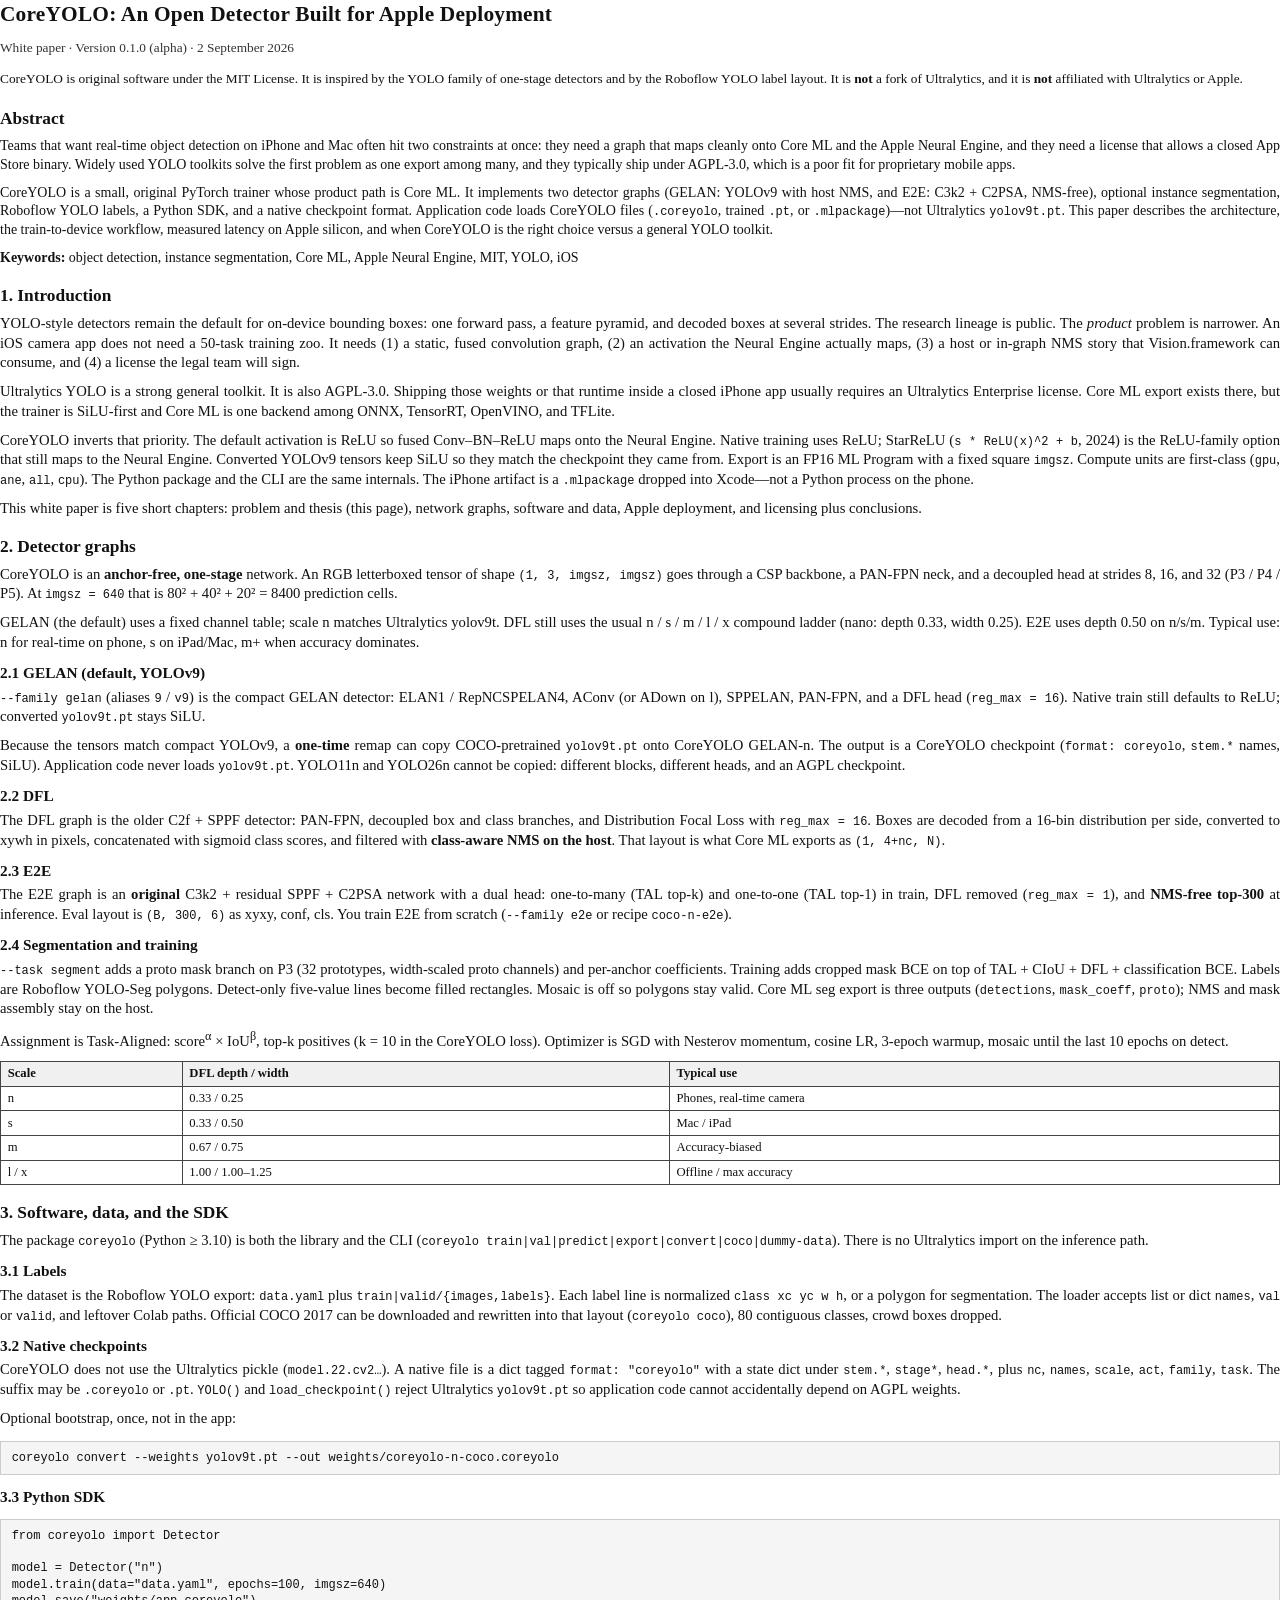
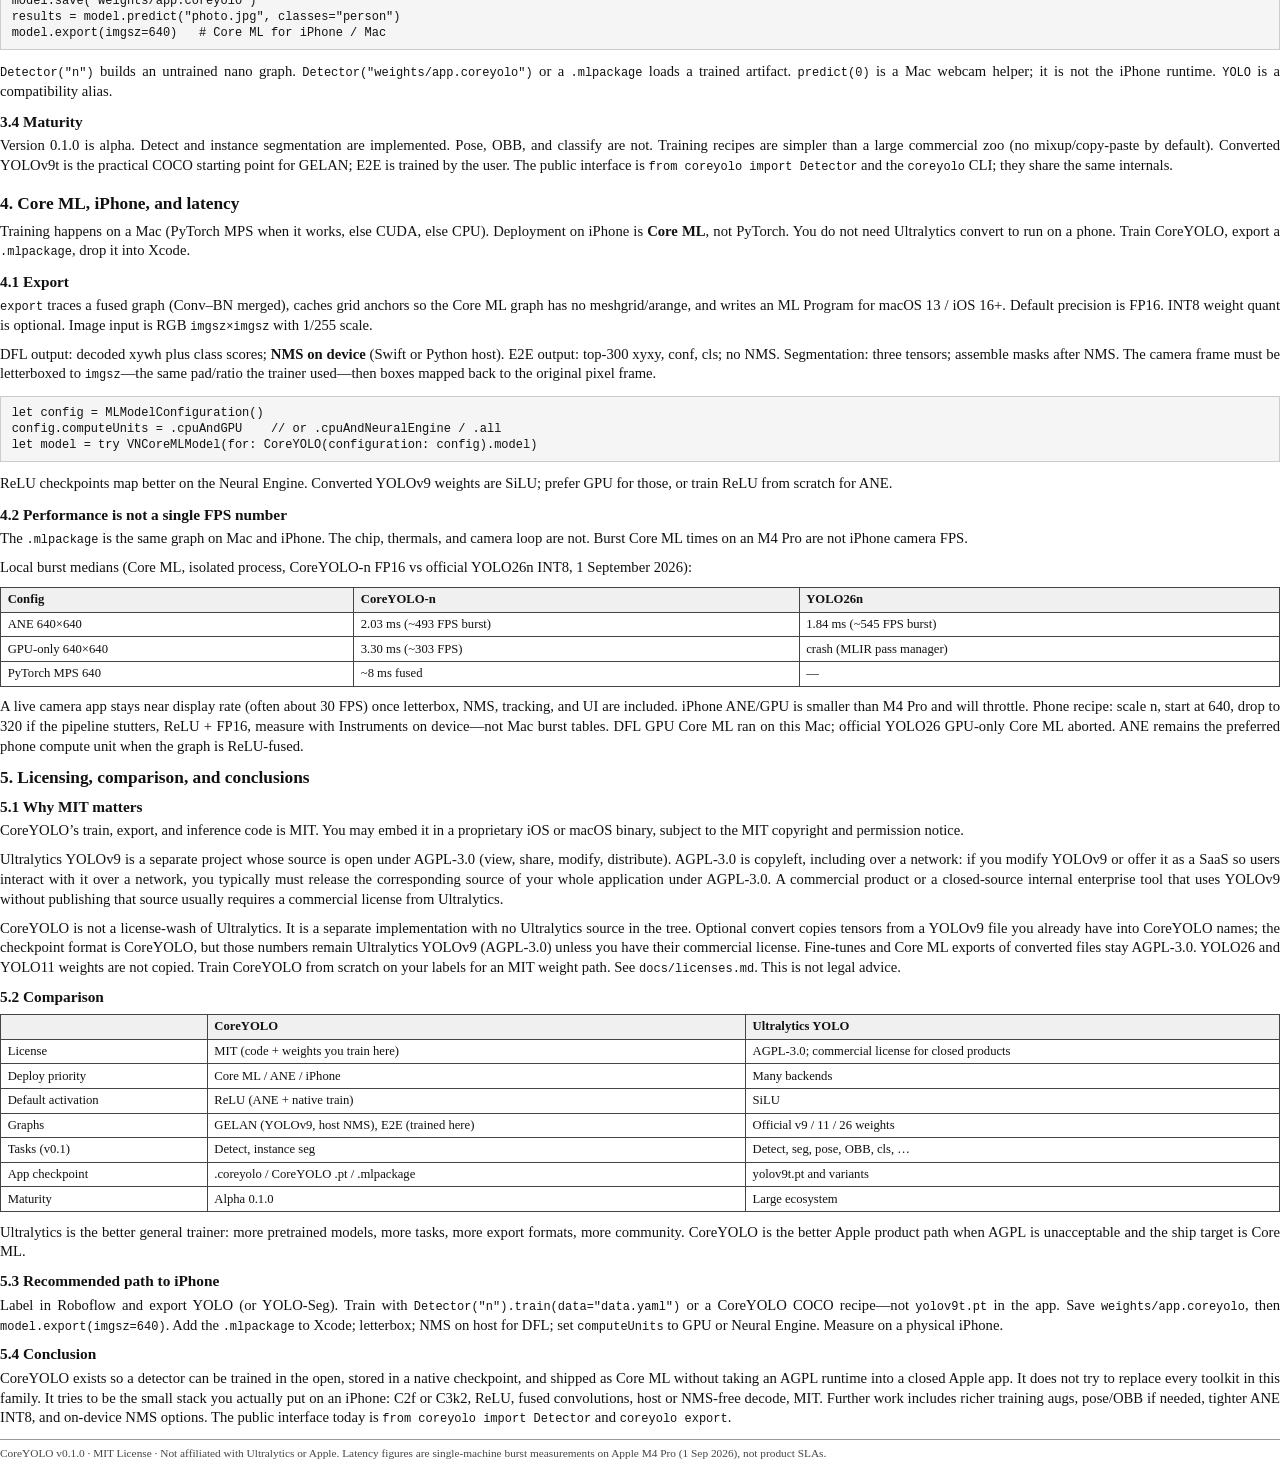
==== commit e22c7e21: "Present Detector as the public API and keep converted YOLOv9 weights labeled AGPL. GitHub, README, a" ====
--- a/docs/CoreYOLO-White-Paper.html
+++ b/docs/CoreYOLO-White-Paper.html
@@ -100,17 +100,17 @@
   <pre>coreyolo convert --weights yolov9t.pt --out weights/coreyolo-n-coco.coreyolo</pre>
 
   <h3>3.3 Python SDK</h3>
-  <pre>from coreyolo import YOLO
+  <pre>from coreyolo import Detector
 
-model = YOLO("n")
+model = Detector("n")
 model.train(data="data.yaml", epochs=100, imgsz=640)
 model.save("weights/app.coreyolo")
 results = model.predict("photo.jpg", classes="person")
 model.export(imgsz=640)   # Core ML for iPhone / Mac</pre>
-  <p><code>YOLO("n")</code> builds an untrained nano graph. <code>YOLO("weights/app.coreyolo")</code> or a <code>.mlpackage</code> loads a trained artifact. <code>predict(0)</code> is a Mac webcam helper; it is not the iPhone runtime.</p>
+  <p><code>Detector("n")</code> builds an untrained nano graph. <code>Detector("weights/app.coreyolo")</code> or a <code>.mlpackage</code> loads a trained artifact. <code>predict(0)</code> is a Mac webcam helper; it is not the iPhone runtime. <code>YOLO</code> is a compatibility alias.</p>
 
   <h3>3.4 Maturity</h3>
-  <p>Version 0.1.0 is alpha. Detect and instance segmentation are implemented. Pose, OBB, and classify are not. Training recipes are simpler than a large commercial zoo (no mixup/copy-paste by default). Converted YOLOv9t is the practical COCO starting point for GELAN; E2E is trained by the user. The public interface is <code>from coreyolo import YOLO</code> and the <code>coreyolo</code> CLI; they share the same internals.</p>
+  <p>Version 0.1.0 is alpha. Detect and instance segmentation are implemented. Pose, OBB, and classify are not. Training recipes are simpler than a large commercial zoo (no mixup/copy-paste by default). Converted YOLOv9t is the practical COCO starting point for GELAN; E2E is trained by the user. The public interface is <code>from coreyolo import Detector</code> and the <code>coreyolo</code> CLI; they share the same internals.</p>
 </section>
 
 <section class="page">
@@ -159,10 +159,10 @@
   <p>Ultralytics is the better general trainer: more pretrained models, more tasks, more export formats, more community. CoreYOLO is the better Apple product path when AGPL is unacceptable and the ship target is Core ML.</p>
 
   <h3>5.3 Recommended path to iPhone</h3>
-  <p>Label in Roboflow and export YOLO (or YOLO-Seg). Train with <code>YOLO("n").train(data="data.yaml")</code> or a CoreYOLO COCO recipe—not <code>yolov9t.pt</code> in the app. Save <code>weights/app.coreyolo</code>, then <code>model.export(imgsz=640)</code>. Add the <code>.mlpackage</code> to Xcode; letterbox; NMS on host for DFL; set <code>computeUnits</code> to GPU or Neural Engine. Measure on a physical iPhone.</p>
+  <p>Label in Roboflow and export YOLO (or YOLO-Seg). Train with <code>Detector("n").train(data="data.yaml")</code> or a CoreYOLO COCO recipe—not <code>yolov9t.pt</code> in the app. Save <code>weights/app.coreyolo</code>, then <code>model.export(imgsz=640)</code>. Add the <code>.mlpackage</code> to Xcode; letterbox; NMS on host for DFL; set <code>computeUnits</code> to GPU or Neural Engine. Measure on a physical iPhone.</p>
 
   <h3>5.4 Conclusion</h3>
-  <p>CoreYOLO exists so a YOLO-style detector can be trained in the open, stored in a native checkpoint, and shipped as Core ML without taking an AGPL runtime into a closed Apple app. It does not try to replace every YOLO toolkit. It tries to be the small stack you actually put on an iPhone: C2f or C3k2, ReLU, fused convolutions, host or NMS-free decode, MIT. Further work includes richer training augs, pose/OBB if needed, tighter ANE INT8, and on-device NMS options. The public interface today is <code>from coreyolo import YOLO</code> and <code>coreyolo export</code>.</p>
+  <p>CoreYOLO exists so a detector can be trained in the open, stored in a native checkpoint, and shipped as Core ML without taking an AGPL runtime into a closed Apple app. It does not try to replace every toolkit in this family. It tries to be the small stack you actually put on an iPhone: C2f or C3k2, ReLU, fused convolutions, host or NMS-free decode, MIT. Further work includes richer training augs, pose/OBB if needed, tighter ANE INT8, and on-device NMS options. The public interface today is <code>from coreyolo import Detector</code> and <code>coreyolo export</code>.</p>
   <p class="footer">CoreYOLO v0.1.0 · MIT License · Not affiliated with Ultralytics or Apple. Latency figures are single-machine burst measurements on Apple M4 Pro (1 Sep 2026), not product SLAs.</p>
 </section>
 
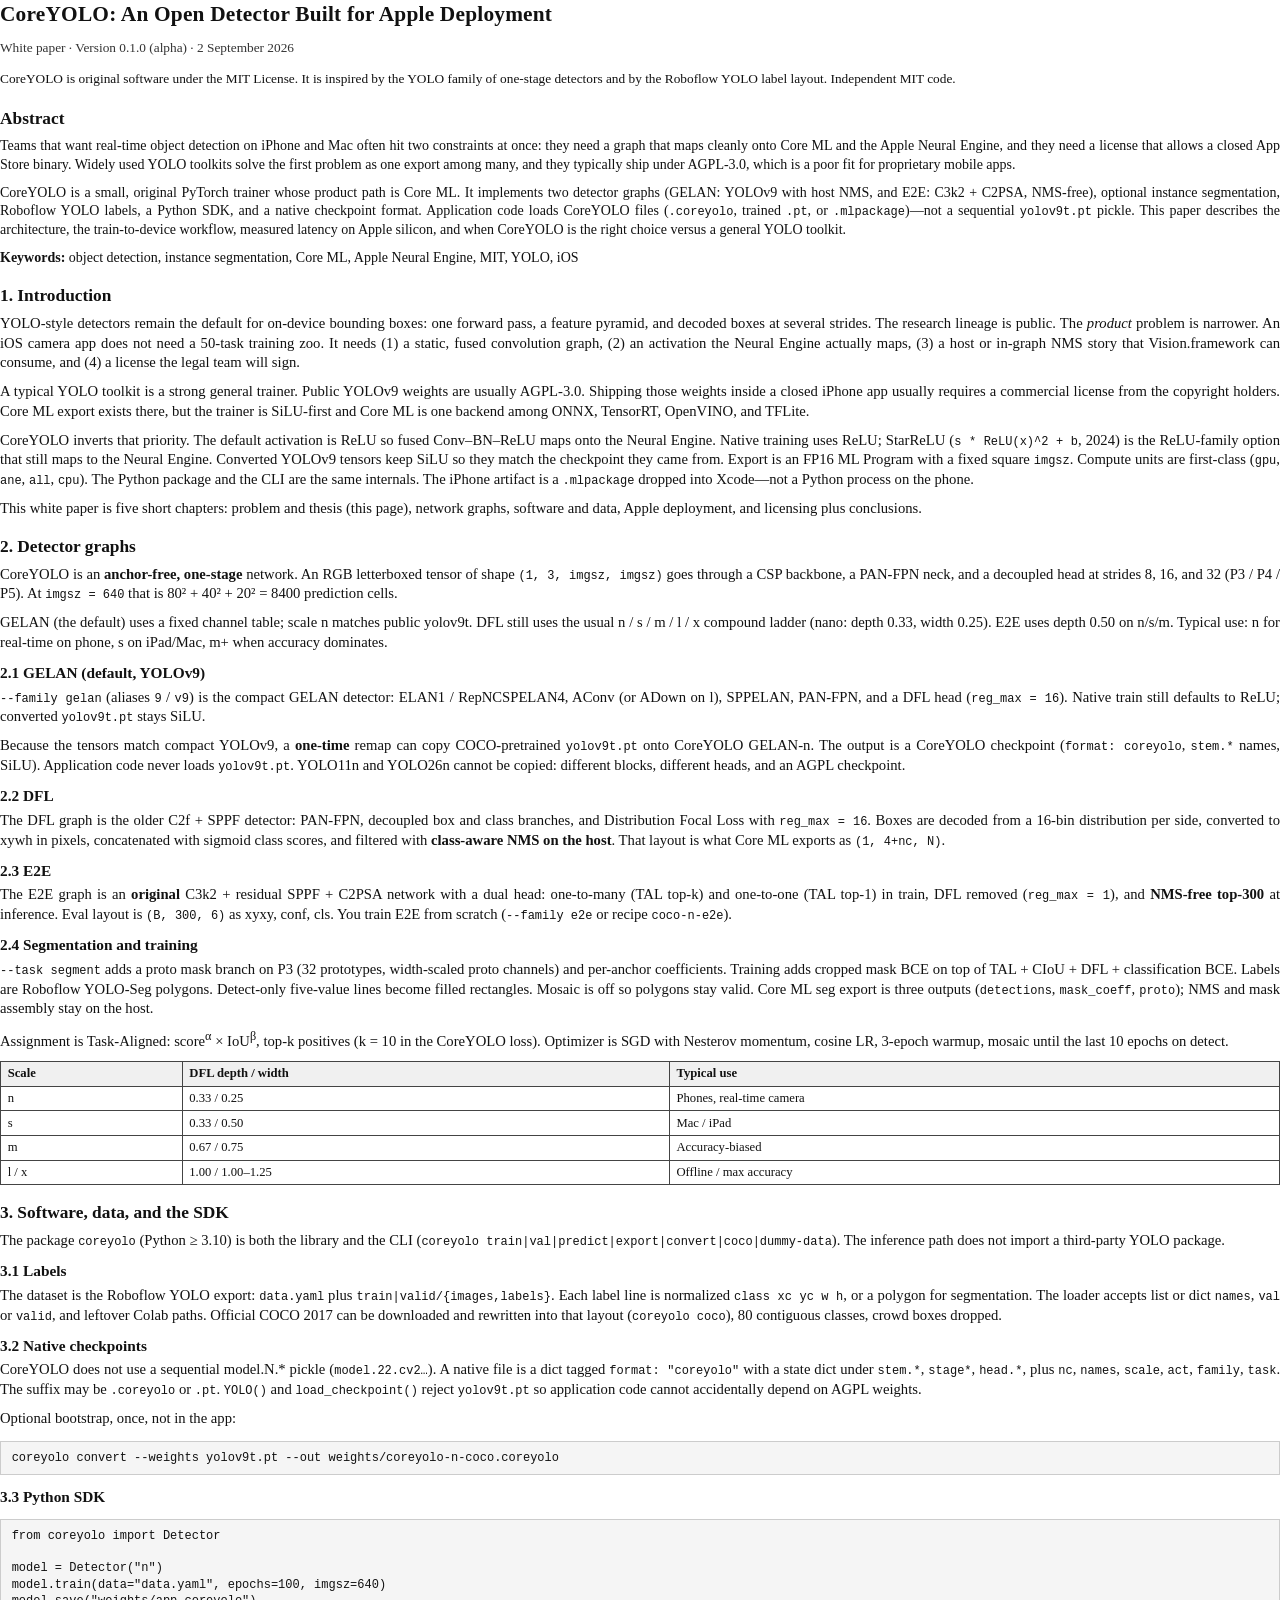
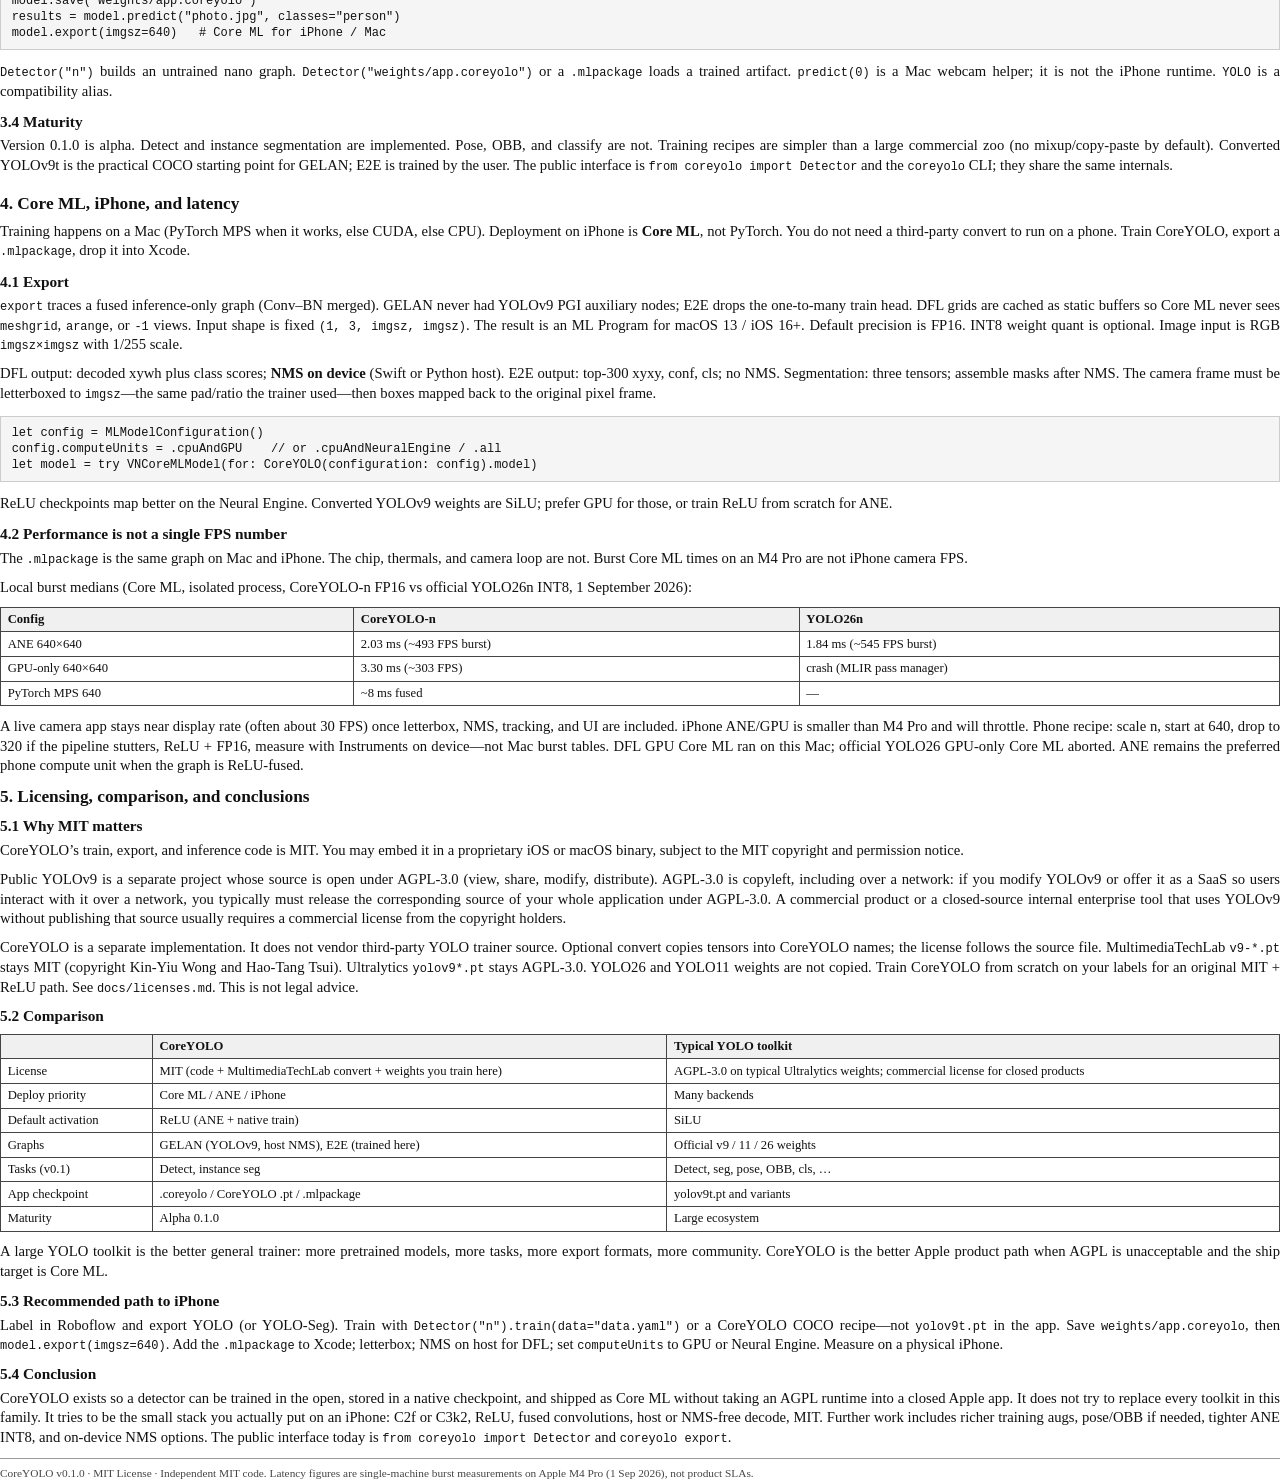
==== commit d2b10062: "Convert MultimediaTechLab v9 weights as MIT and publish the matching GitHub Pages site. Stamp Ultral" ====
--- a/docs/CoreYOLO-White-Paper.html
+++ b/docs/CoreYOLO-White-Paper.html
@@ -45,17 +45,17 @@
   <div class="title-block">
     <h1>CoreYOLO: An Open Detector Built for Apple Deployment</h1>
     <p class="kicker">White paper · Version 0.1.0 (alpha) · 2 September 2026</p>
-    <p class="meta">CoreYOLO is original software under the MIT License. It is inspired by the YOLO family of one-stage detectors and by the Roboflow YOLO label layout. It is <strong>not</strong> a fork of Ultralytics, and it is <strong>not</strong> affiliated with Ultralytics or Apple.</p>
+    <p class="meta">CoreYOLO is original software under the MIT License. It is inspired by the YOLO family of one-stage detectors and by the Roboflow YOLO label layout. Independent MIT code.</p>
   </div>
 
   <h2>Abstract</h2>
   <p class="abstract">Teams that want real-time object detection on iPhone and Mac often hit two constraints at once: they need a graph that maps cleanly onto Core ML and the Apple Neural Engine, and they need a license that allows a closed App Store binary. Widely used YOLO toolkits solve the first problem as one export among many, and they typically ship under AGPL-3.0, which is a poor fit for proprietary mobile apps.</p>
-  <p class="abstract">CoreYOLO is a small, original PyTorch trainer whose product path is Core ML. It implements two detector graphs (GELAN: YOLOv9 with host NMS, and E2E: C3k2 + C2PSA, NMS-free), optional instance segmentation, Roboflow YOLO labels, a Python SDK, and a native checkpoint format. Application code loads CoreYOLO files (<code>.coreyolo</code>, trained <code>.pt</code>, or <code>.mlpackage</code>)—not Ultralytics <code>yolov9t.pt</code>. This paper describes the architecture, the train-to-device workflow, measured latency on Apple silicon, and when CoreYOLO is the right choice versus a general YOLO toolkit.</p>
+  <p class="abstract">CoreYOLO is a small, original PyTorch trainer whose product path is Core ML. It implements two detector graphs (GELAN: YOLOv9 with host NMS, and E2E: C3k2 + C2PSA, NMS-free), optional instance segmentation, Roboflow YOLO labels, a Python SDK, and a native checkpoint format. Application code loads CoreYOLO files (<code>.coreyolo</code>, trained <code>.pt</code>, or <code>.mlpackage</code>)—not a sequential <code>yolov9t.pt</code> pickle. This paper describes the architecture, the train-to-device workflow, measured latency on Apple silicon, and when CoreYOLO is the right choice versus a general YOLO toolkit.</p>
   <p class="abstract"><strong>Keywords:</strong> object detection, instance segmentation, Core ML, Apple Neural Engine, MIT, YOLO, iOS</p>
 
   <h2>1. Introduction</h2>
   <p>YOLO-style detectors remain the default for on-device bounding boxes: one forward pass, a feature pyramid, and decoded boxes at several strides. The research lineage is public. The <em>product</em> problem is narrower. An iOS camera app does not need a 50-task training zoo. It needs (1) a static, fused convolution graph, (2) an activation the Neural Engine actually maps, (3) a host or in-graph NMS story that Vision.framework can consume, and (4) a license the legal team will sign.</p>
-  <p>Ultralytics YOLO is a strong general toolkit. It is also AGPL-3.0. Shipping those weights or that runtime inside a closed iPhone app usually requires an Ultralytics Enterprise license. Core ML export exists there, but the trainer is SiLU-first and Core ML is one backend among ONNX, TensorRT, OpenVINO, and TFLite.</p>
+  <p>A typical YOLO toolkit is a strong general trainer. Public YOLOv9 weights are usually AGPL-3.0. Shipping those weights inside a closed iPhone app usually requires a commercial license from the copyright holders. Core ML export exists there, but the trainer is SiLU-first and Core ML is one backend among ONNX, TensorRT, OpenVINO, and TFLite.</p>
   <p>CoreYOLO inverts that priority. The default activation is ReLU so fused Conv–BN–ReLU maps onto the Neural Engine. Native training uses ReLU; StarReLU (<code>s * ReLU(x)^2 + b</code>, 2024) is the ReLU-family option that still maps to the Neural Engine. Converted YOLOv9 tensors keep SiLU so they match the checkpoint they came from. Export is an FP16 ML Program with a fixed square <code>imgsz</code>. Compute units are first-class (<code>gpu</code>, <code>ane</code>, <code>all</code>, <code>cpu</code>). The Python package and the CLI are the same internals. The iPhone artifact is a <code>.mlpackage</code> dropped into Xcode—not a Python process on the phone.</p>
   <p>This white paper is five short chapters: problem and thesis (this page), network graphs, software and data, Apple deployment, and licensing plus conclusions.</p>
 </section>
@@ -63,7 +63,7 @@
 <section class="page">
   <h2>2. Detector graphs</h2>
   <p>CoreYOLO is an <strong>anchor-free, one-stage</strong> network. An RGB letterboxed tensor of shape <code>(1, 3, imgsz, imgsz)</code> goes through a CSP backbone, a PAN-FPN neck, and a decoupled head at strides 8, 16, and 32 (P3 / P4 / P5). At <code>imgsz = 640</code> that is 80² + 40² + 20² = 8400 prediction cells.</p>
-  <p>GELAN (the default) uses a fixed channel table; scale n matches Ultralytics yolov9t. DFL still uses the usual n / s / m / l / x compound ladder (nano: depth 0.33, width 0.25). E2E uses depth 0.50 on n/s/m. Typical use: n for real-time on phone, s on iPad/Mac, m+ when accuracy dominates.</p>
+  <p>GELAN (the default) uses a fixed channel table; scale n matches public yolov9t. DFL still uses the usual n / s / m / l / x compound ladder (nano: depth 0.33, width 0.25). E2E uses depth 0.50 on n/s/m. Typical use: n for real-time on phone, s on iPad/Mac, m+ when accuracy dominates.</p>
 
   <h3>2.1 GELAN (default, YOLOv9)</h3>
   <p><code>--family gelan</code> (aliases <code>9</code> / <code>v9</code>) is the compact GELAN detector: ELAN1 / RepNCSPELAN4, AConv (or ADown on l), SPPELAN, PAN-FPN, and a DFL head (<code>reg_max = 16</code>). Native train still defaults to ReLU; converted <code>yolov9t.pt</code> stays SiLU.</p>
@@ -89,13 +89,13 @@
 
 <section class="page">
   <h2>3. Software, data, and the SDK</h2>
-  <p>The package <code>coreyolo</code> (Python ≥ 3.10) is both the library and the CLI (<code>coreyolo train|val|predict|export|convert|coco|dummy-data</code>). There is no Ultralytics import on the inference path.</p>
+  <p>The package <code>coreyolo</code> (Python ≥ 3.10) is both the library and the CLI (<code>coreyolo train|val|predict|export|convert|coco|dummy-data</code>). The inference path does not import a third-party YOLO package.</p>
 
   <h3>3.1 Labels</h3>
   <p>The dataset is the Roboflow YOLO export: <code>data.yaml</code> plus <code>train|valid/{images,labels}</code>. Each label line is normalized <code>class xc yc w h</code>, or a polygon for segmentation. The loader accepts list or dict <code>names</code>, <code>val</code> or <code>valid</code>, and leftover Colab paths. Official COCO 2017 can be downloaded and rewritten into that layout (<code>coreyolo coco</code>), 80 contiguous classes, crowd boxes dropped.</p>
 
   <h3>3.2 Native checkpoints</h3>
-  <p>CoreYOLO does not use the Ultralytics pickle (<code>model.22.cv2…</code>). A native file is a dict tagged <code>format: "coreyolo"</code> with a state dict under <code>stem.*</code>, <code>stage*</code>, <code>head.*</code>, plus <code>nc</code>, <code>names</code>, <code>scale</code>, <code>act</code>, <code>family</code>, <code>task</code>. The suffix may be <code>.coreyolo</code> or <code>.pt</code>. <code>YOLO()</code> and <code>load_checkpoint()</code> reject Ultralytics <code>yolov9t.pt</code> so application code cannot accidentally depend on AGPL weights.</p>
+  <p>CoreYOLO does not use a sequential model.N.* pickle (<code>model.22.cv2…</code>). A native file is a dict tagged <code>format: "coreyolo"</code> with a state dict under <code>stem.*</code>, <code>stage*</code>, <code>head.*</code>, plus <code>nc</code>, <code>names</code>, <code>scale</code>, <code>act</code>, <code>family</code>, <code>task</code>. The suffix may be <code>.coreyolo</code> or <code>.pt</code>. <code>YOLO()</code> and <code>load_checkpoint()</code> reject <code>yolov9t.pt</code> so application code cannot accidentally depend on AGPL weights.</p>
   <p>Optional bootstrap, once, not in the app:</p>
   <pre>coreyolo convert --weights yolov9t.pt --out weights/coreyolo-n-coco.coreyolo</pre>
 
@@ -115,10 +115,10 @@
 
 <section class="page">
   <h2>4. Core ML, iPhone, and latency</h2>
-  <p>Training happens on a Mac (PyTorch MPS when it works, else CUDA, else CPU). Deployment on iPhone is <strong>Core ML</strong>, not PyTorch. You do not need Ultralytics convert to run on a phone. Train CoreYOLO, export a <code>.mlpackage</code>, drop it into Xcode.</p>
+  <p>Training happens on a Mac (PyTorch MPS when it works, else CUDA, else CPU). Deployment on iPhone is <strong>Core ML</strong>, not PyTorch. You do not need a third-party convert to run on a phone. Train CoreYOLO, export a <code>.mlpackage</code>, drop it into Xcode.</p>
 
   <h3>4.1 Export</h3>
-  <p><code>export</code> traces a fused graph (Conv–BN merged), caches grid anchors so the Core ML graph has no meshgrid/arange, and writes an ML Program for macOS 13 / iOS 16+. Default precision is FP16. INT8 weight quant is optional. Image input is RGB <code>imgsz×imgsz</code> with 1/255 scale.</p>
+  <p><code>export</code> traces a fused inference-only graph (Conv–BN merged). GELAN never had YOLOv9 PGI auxiliary nodes; E2E drops the one-to-many train head. DFL grids are cached as static buffers so Core ML never sees <code>meshgrid</code>, <code>arange</code>, or <code>-1</code> views. Input shape is fixed <code>(1, 3, imgsz, imgsz)</code>. The result is an ML Program for macOS 13 / iOS 16+. Default precision is FP16. INT8 weight quant is optional. Image input is RGB <code>imgsz×imgsz</code> with 1/255 scale.</p>
   <p>DFL output: decoded xywh plus class scores; <strong>NMS on device</strong> (Swift or Python host). E2E output: top-300 xyxy, conf, cls; no NMS. Segmentation: three tensors; assemble masks after NMS. The camera frame must be letterboxed to <code>imgsz</code>—the same pad/ratio the trainer used—then boxes mapped back to the original pixel frame.</p>
   <pre>let config = MLModelConfiguration()
 config.computeUnits = .cpuAndGPU    // or .cpuAndNeuralEngine / .all
@@ -142,13 +142,13 @@
 
   <h3>5.1 Why MIT matters</h3>
   <p>CoreYOLO’s train, export, and inference code is MIT. You may embed it in a proprietary iOS or macOS binary, subject to the MIT copyright and permission notice.</p>
-  <p>Ultralytics YOLOv9 is a separate project whose source is open under AGPL-3.0 (view, share, modify, distribute). AGPL-3.0 is copyleft, including over a network: if you modify YOLOv9 or offer it as a SaaS so users interact with it over a network, you typically must release the corresponding source of your whole application under AGPL-3.0. A commercial product or a closed-source internal enterprise tool that uses YOLOv9 without publishing that source usually requires a commercial license from Ultralytics.</p>
-  <p>CoreYOLO is not a license-wash of Ultralytics. It is a separate implementation with no Ultralytics source in the tree. Optional convert copies tensors from a YOLOv9 file you already have into CoreYOLO names; the checkpoint format is CoreYOLO, but those numbers remain Ultralytics YOLOv9 (AGPL-3.0) unless you have their commercial license. Fine-tunes and Core ML exports of converted files stay AGPL-3.0. YOLO26 and YOLO11 weights are not copied. Train CoreYOLO from scratch on your labels for an MIT weight path. See <code>docs/licenses.md</code>. This is not legal advice.</p>
+  <p>Public YOLOv9 is a separate project whose source is open under AGPL-3.0 (view, share, modify, distribute). AGPL-3.0 is copyleft, including over a network: if you modify YOLOv9 or offer it as a SaaS so users interact with it over a network, you typically must release the corresponding source of your whole application under AGPL-3.0. A commercial product or a closed-source internal enterprise tool that uses YOLOv9 without publishing that source usually requires a commercial license from the copyright holders.</p>
+  <p>CoreYOLO is a separate implementation. It does not vendor third-party YOLO trainer source. Optional convert copies tensors into CoreYOLO names; the license follows the source file. MultimediaTechLab <code>v9-*.pt</code> stays MIT (copyright Kin-Yiu Wong and Hao-Tang Tsui). Ultralytics <code>yolov9*.pt</code> stays AGPL-3.0. YOLO26 and YOLO11 weights are not copied. Train CoreYOLO from scratch on your labels for an original MIT + ReLU path. See <code>docs/licenses.md</code>. This is not legal advice.</p>
 
   <h3>5.2 Comparison</h3>
   <table>
-    <tr><th></th><th>CoreYOLO</th><th>Ultralytics YOLO</th></tr>
-    <tr><td>License</td><td>MIT (code + weights you train here)</td><td>AGPL-3.0; commercial license for closed products</td></tr>
+    <tr><th></th><th>CoreYOLO</th><th>Typical YOLO toolkit</th></tr>
+    <tr><td>License</td><td>MIT (code + MultimediaTechLab convert + weights you train here)</td><td>AGPL-3.0 on typical Ultralytics weights; commercial license for closed products</td></tr>
     <tr><td>Deploy priority</td><td>Core ML / ANE / iPhone</td><td>Many backends</td></tr>
     <tr><td>Default activation</td><td>ReLU (ANE + native train)</td><td>SiLU</td></tr>
     <tr><td>Graphs</td><td>GELAN (YOLOv9, host NMS), E2E (trained here)</td><td>Official v9 / 11 / 26 weights</td></tr>
@@ -156,14 +156,14 @@
     <tr><td>App checkpoint</td><td>.coreyolo / CoreYOLO .pt / .mlpackage</td><td>yolov9t.pt and variants</td></tr>
     <tr><td>Maturity</td><td>Alpha 0.1.0</td><td>Large ecosystem</td></tr>
   </table>
-  <p>Ultralytics is the better general trainer: more pretrained models, more tasks, more export formats, more community. CoreYOLO is the better Apple product path when AGPL is unacceptable and the ship target is Core ML.</p>
+  <p>A large YOLO toolkit is the better general trainer: more pretrained models, more tasks, more export formats, more community. CoreYOLO is the better Apple product path when AGPL is unacceptable and the ship target is Core ML.</p>
 
   <h3>5.3 Recommended path to iPhone</h3>
   <p>Label in Roboflow and export YOLO (or YOLO-Seg). Train with <code>Detector("n").train(data="data.yaml")</code> or a CoreYOLO COCO recipe—not <code>yolov9t.pt</code> in the app. Save <code>weights/app.coreyolo</code>, then <code>model.export(imgsz=640)</code>. Add the <code>.mlpackage</code> to Xcode; letterbox; NMS on host for DFL; set <code>computeUnits</code> to GPU or Neural Engine. Measure on a physical iPhone.</p>
 
   <h3>5.4 Conclusion</h3>
   <p>CoreYOLO exists so a detector can be trained in the open, stored in a native checkpoint, and shipped as Core ML without taking an AGPL runtime into a closed Apple app. It does not try to replace every toolkit in this family. It tries to be the small stack you actually put on an iPhone: C2f or C3k2, ReLU, fused convolutions, host or NMS-free decode, MIT. Further work includes richer training augs, pose/OBB if needed, tighter ANE INT8, and on-device NMS options. The public interface today is <code>from coreyolo import Detector</code> and <code>coreyolo export</code>.</p>
-  <p class="footer">CoreYOLO v0.1.0 · MIT License · Not affiliated with Ultralytics or Apple. Latency figures are single-machine burst measurements on Apple M4 Pro (1 Sep 2026), not product SLAs.</p>
+  <p class="footer">CoreYOLO v0.1.0 · MIT License · Independent MIT code. Latency figures are single-machine burst measurements on Apple M4 Pro (1 Sep 2026), not product SLAs.</p>
 </section>
 
 </body>
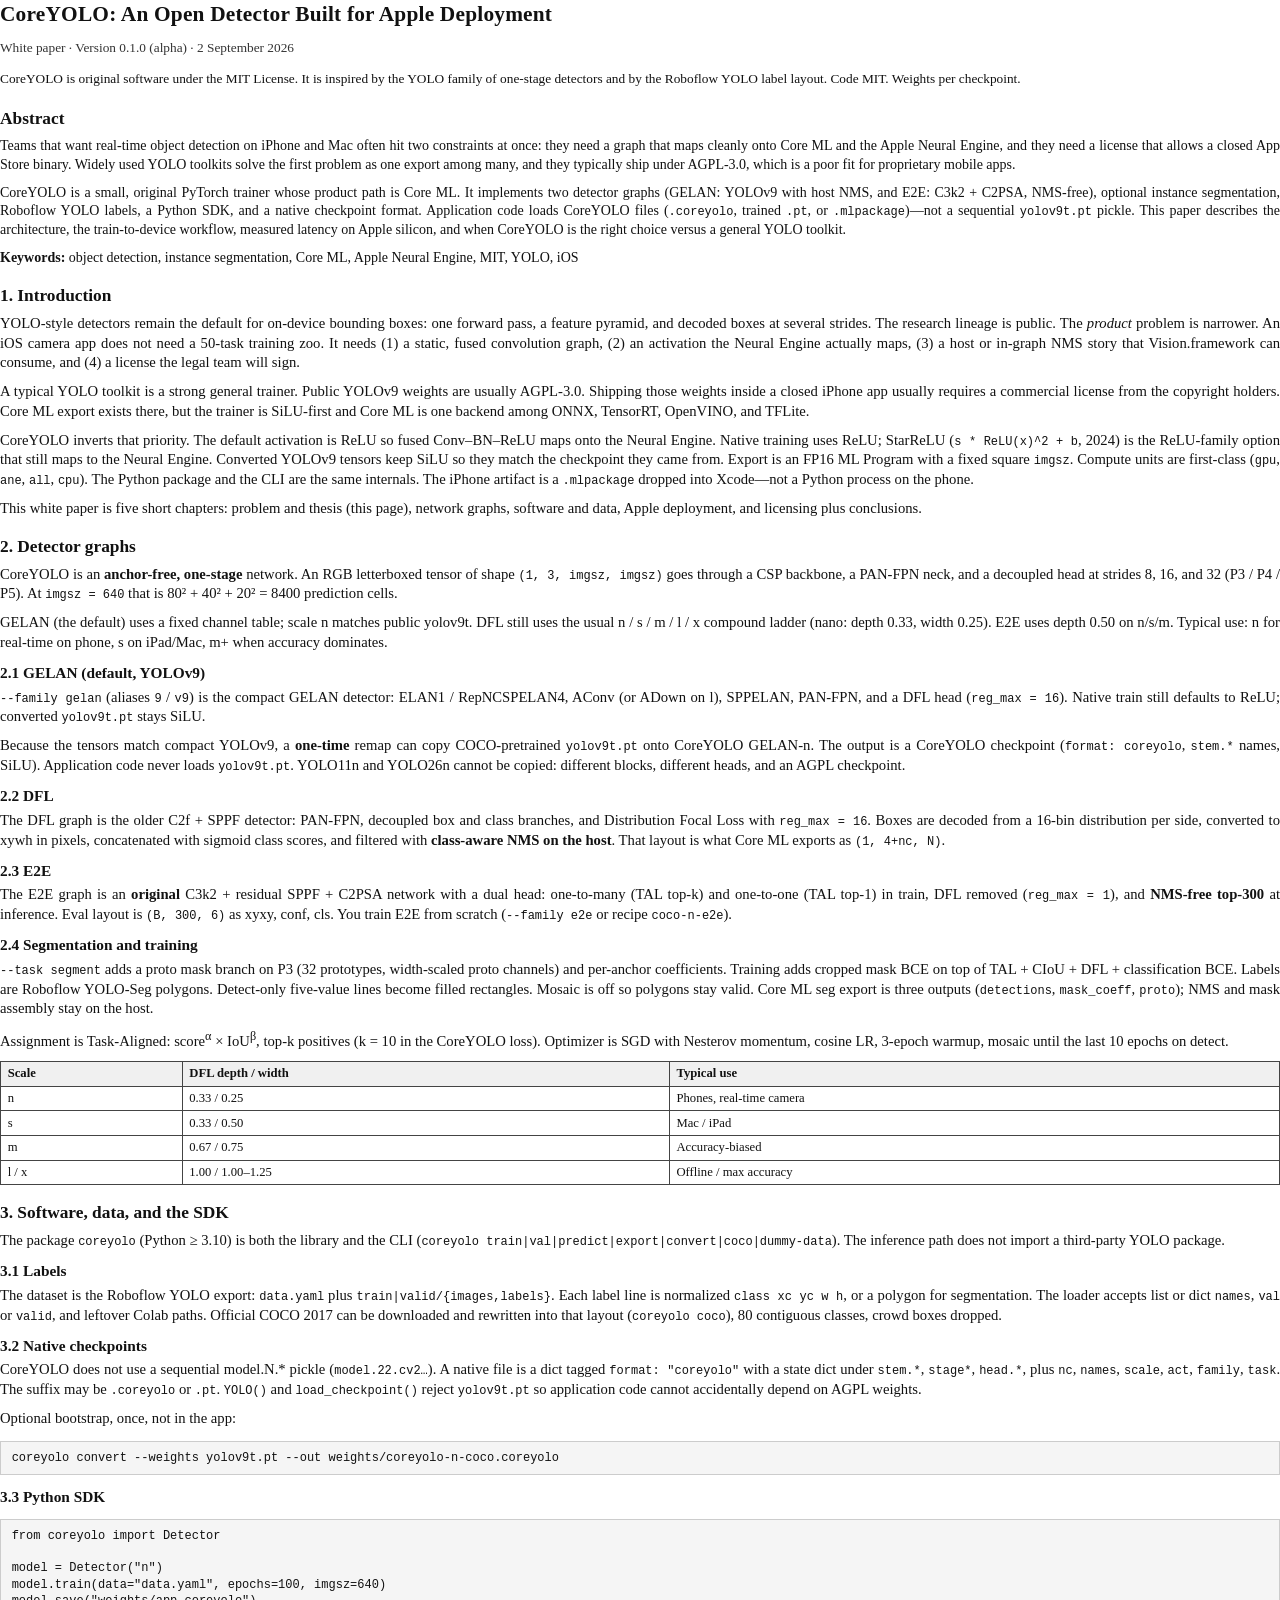
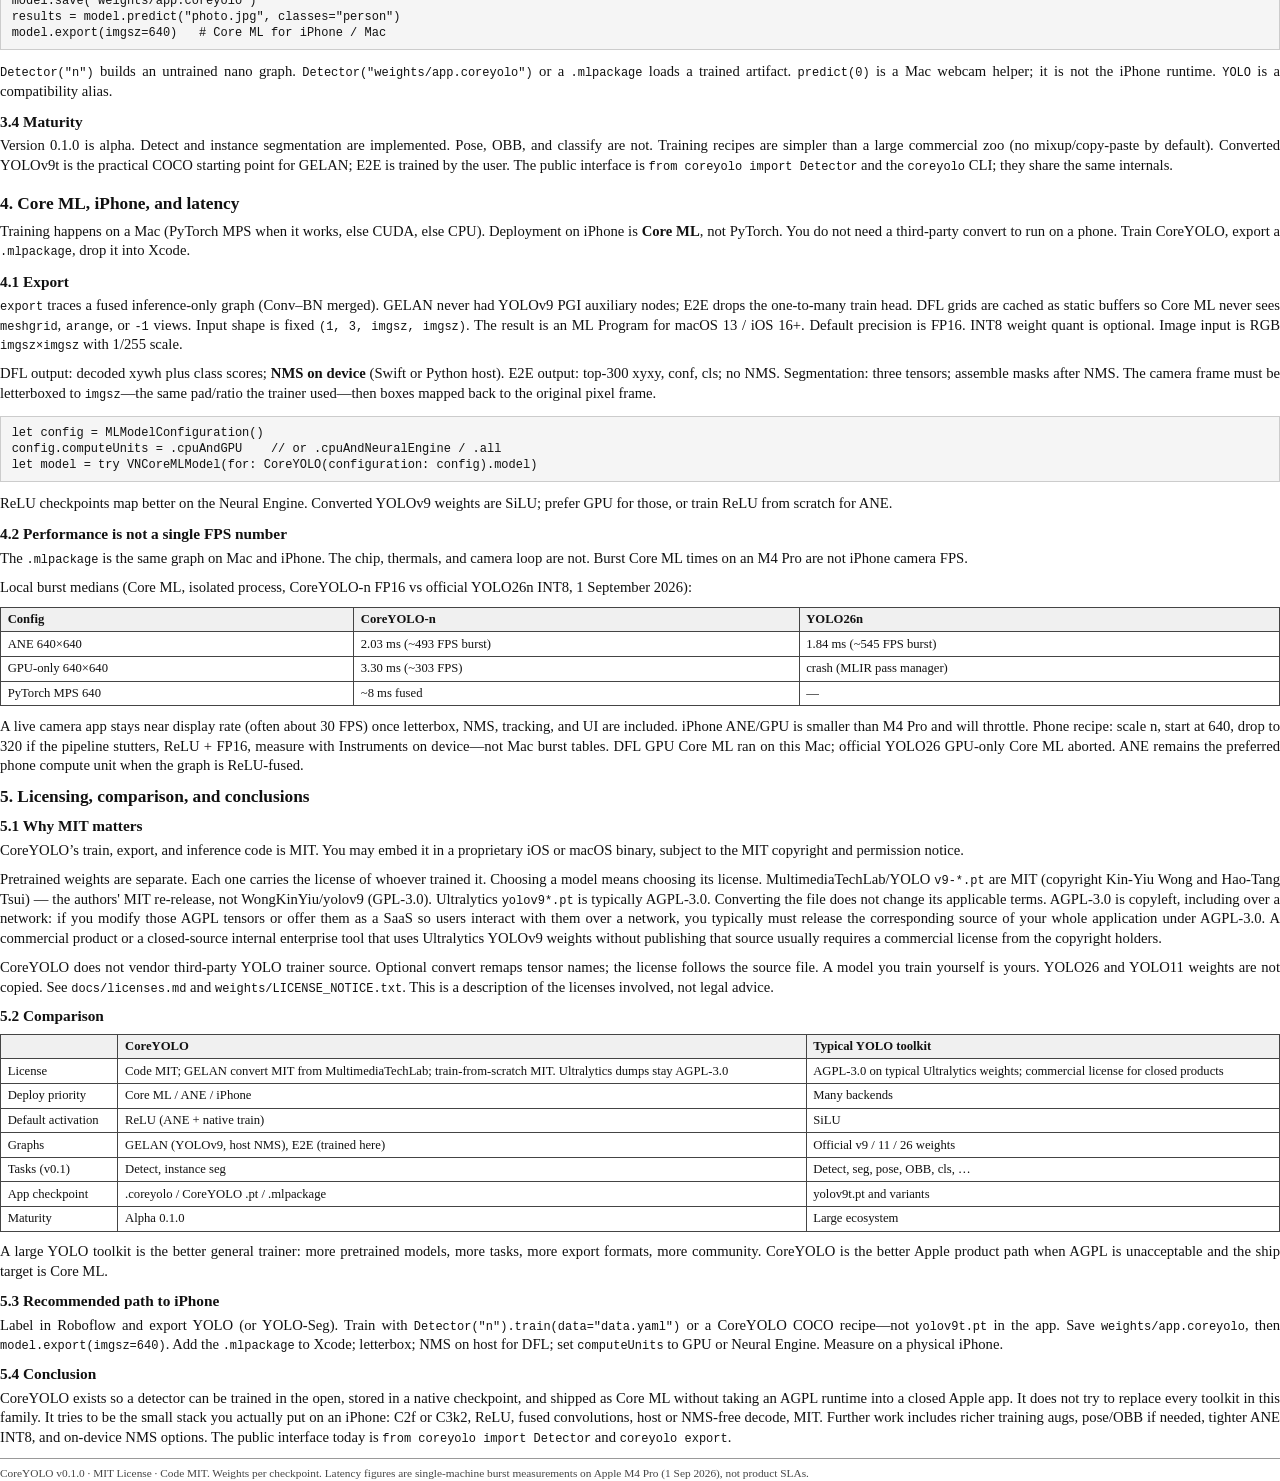
==== commit 83240b33: "Present licenses the LibreYOLO way: code MIT, weights per checkpoint. GitHub README, Pages, and NOTI" ====
--- a/docs/CoreYOLO-White-Paper.html
+++ b/docs/CoreYOLO-White-Paper.html
@@ -45,7 +45,7 @@
   <div class="title-block">
     <h1>CoreYOLO: An Open Detector Built for Apple Deployment</h1>
     <p class="kicker">White paper · Version 0.1.0 (alpha) · 2 September 2026</p>
-    <p class="meta">CoreYOLO is original software under the MIT License. It is inspired by the YOLO family of one-stage detectors and by the Roboflow YOLO label layout. Independent MIT code.</p>
+    <p class="meta">CoreYOLO is original software under the MIT License. It is inspired by the YOLO family of one-stage detectors and by the Roboflow YOLO label layout. Code MIT. Weights per checkpoint.</p>
   </div>
 
   <h2>Abstract</h2>
@@ -142,13 +142,13 @@
 
   <h3>5.1 Why MIT matters</h3>
   <p>CoreYOLO’s train, export, and inference code is MIT. You may embed it in a proprietary iOS or macOS binary, subject to the MIT copyright and permission notice.</p>
-  <p>Public YOLOv9 is a separate project whose source is open under AGPL-3.0 (view, share, modify, distribute). AGPL-3.0 is copyleft, including over a network: if you modify YOLOv9 or offer it as a SaaS so users interact with it over a network, you typically must release the corresponding source of your whole application under AGPL-3.0. A commercial product or a closed-source internal enterprise tool that uses YOLOv9 without publishing that source usually requires a commercial license from the copyright holders.</p>
-  <p>CoreYOLO is a separate implementation. It does not vendor third-party YOLO trainer source. Optional convert copies tensors into CoreYOLO names; the license follows the source file. MultimediaTechLab <code>v9-*.pt</code> stays MIT (copyright Kin-Yiu Wong and Hao-Tang Tsui). Ultralytics <code>yolov9*.pt</code> stays AGPL-3.0. YOLO26 and YOLO11 weights are not copied. Train CoreYOLO from scratch on your labels for an original MIT + ReLU path. See <code>docs/licenses.md</code>. This is not legal advice.</p>
+  <p>Pretrained weights are separate. Each one carries the license of whoever trained it. Choosing a model means choosing its license. MultimediaTechLab/YOLO <code>v9-*.pt</code> are MIT (copyright Kin-Yiu Wong and Hao-Tang Tsui) — the authors' MIT re-release, not WongKinYiu/yolov9 (GPL-3.0). Ultralytics <code>yolov9*.pt</code> is typically AGPL-3.0. Converting the file does not change its applicable terms. AGPL-3.0 is copyleft, including over a network: if you modify those AGPL tensors or offer them as a SaaS so users interact with them over a network, you typically must release the corresponding source of your whole application under AGPL-3.0. A commercial product or a closed-source internal enterprise tool that uses Ultralytics YOLOv9 weights without publishing that source usually requires a commercial license from the copyright holders.</p>
+  <p>CoreYOLO does not vendor third-party YOLO trainer source. Optional convert remaps tensor names; the license follows the source file. A model you train yourself is yours. YOLO26 and YOLO11 weights are not copied. See <code>docs/licenses.md</code> and <code>weights/LICENSE_NOTICE.txt</code>. This is a description of the licenses involved, not legal advice.</p>
 
   <h3>5.2 Comparison</h3>
   <table>
     <tr><th></th><th>CoreYOLO</th><th>Typical YOLO toolkit</th></tr>
-    <tr><td>License</td><td>MIT (code + MultimediaTechLab convert + weights you train here)</td><td>AGPL-3.0 on typical Ultralytics weights; commercial license for closed products</td></tr>
+    <tr><td>License</td><td>Code MIT; GELAN convert MIT from MultimediaTechLab; train-from-scratch MIT. Ultralytics dumps stay AGPL-3.0</td><td>AGPL-3.0 on typical Ultralytics weights; commercial license for closed products</td></tr>
     <tr><td>Deploy priority</td><td>Core ML / ANE / iPhone</td><td>Many backends</td></tr>
     <tr><td>Default activation</td><td>ReLU (ANE + native train)</td><td>SiLU</td></tr>
     <tr><td>Graphs</td><td>GELAN (YOLOv9, host NMS), E2E (trained here)</td><td>Official v9 / 11 / 26 weights</td></tr>
@@ -163,7 +163,7 @@
 
   <h3>5.4 Conclusion</h3>
   <p>CoreYOLO exists so a detector can be trained in the open, stored in a native checkpoint, and shipped as Core ML without taking an AGPL runtime into a closed Apple app. It does not try to replace every toolkit in this family. It tries to be the small stack you actually put on an iPhone: C2f or C3k2, ReLU, fused convolutions, host or NMS-free decode, MIT. Further work includes richer training augs, pose/OBB if needed, tighter ANE INT8, and on-device NMS options. The public interface today is <code>from coreyolo import Detector</code> and <code>coreyolo export</code>.</p>
-  <p class="footer">CoreYOLO v0.1.0 · MIT License · Independent MIT code. Latency figures are single-machine burst measurements on Apple M4 Pro (1 Sep 2026), not product SLAs.</p>
+  <p class="footer">CoreYOLO v0.1.0 · MIT License · Code MIT. Weights per checkpoint. Latency figures are single-machine burst measurements on Apple M4 Pro (1 Sep 2026), not product SLAs.</p>
 </section>
 
 </body>
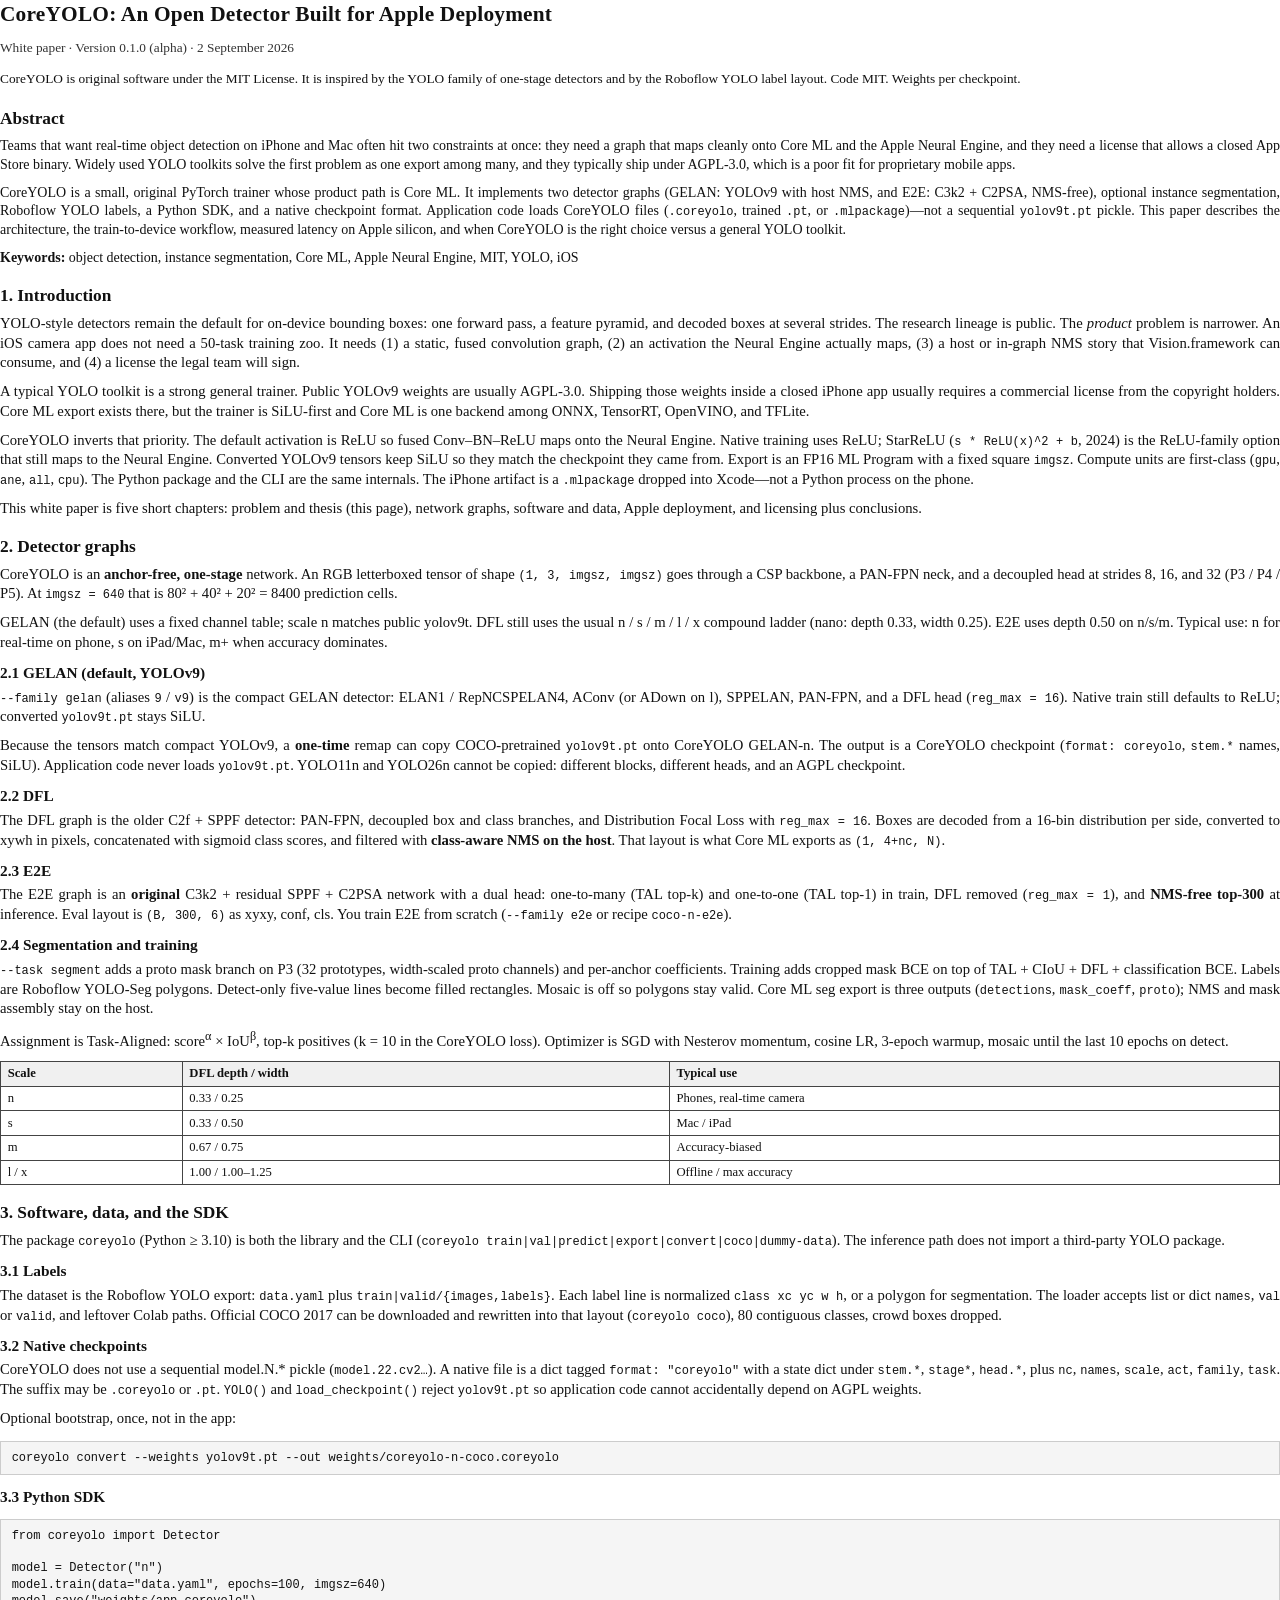
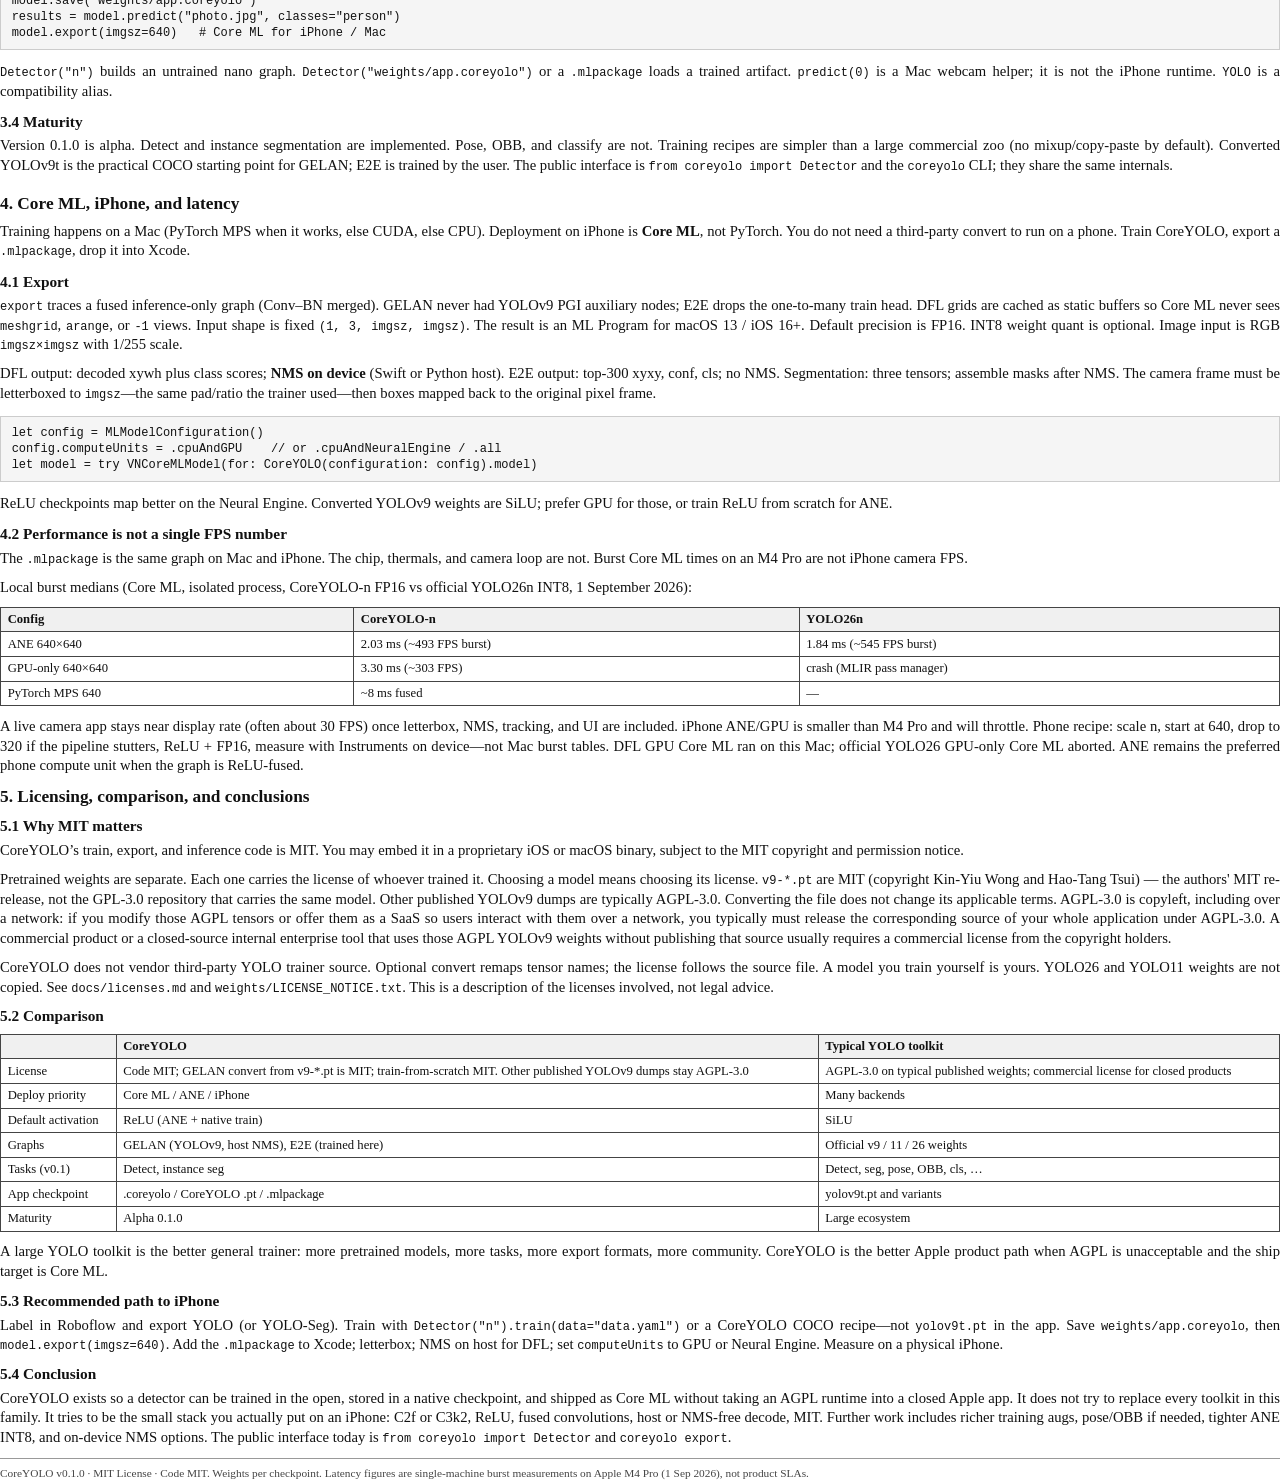
==== commit af3e3636: "Drop upstream vendor names from the docs and keep the per-checkpoint licenses. Co-authored-by: Curso" ====
--- a/docs/CoreYOLO-White-Paper.html
+++ b/docs/CoreYOLO-White-Paper.html
@@ -142,13 +142,13 @@
 
   <h3>5.1 Why MIT matters</h3>
   <p>CoreYOLO’s train, export, and inference code is MIT. You may embed it in a proprietary iOS or macOS binary, subject to the MIT copyright and permission notice.</p>
-  <p>Pretrained weights are separate. Each one carries the license of whoever trained it. Choosing a model means choosing its license. MultimediaTechLab/YOLO <code>v9-*.pt</code> are MIT (copyright Kin-Yiu Wong and Hao-Tang Tsui) — the authors' MIT re-release, not WongKinYiu/yolov9 (GPL-3.0). Ultralytics <code>yolov9*.pt</code> is typically AGPL-3.0. Converting the file does not change its applicable terms. AGPL-3.0 is copyleft, including over a network: if you modify those AGPL tensors or offer them as a SaaS so users interact with them over a network, you typically must release the corresponding source of your whole application under AGPL-3.0. A commercial product or a closed-source internal enterprise tool that uses Ultralytics YOLOv9 weights without publishing that source usually requires a commercial license from the copyright holders.</p>
+  <p>Pretrained weights are separate. Each one carries the license of whoever trained it. Choosing a model means choosing its license. <code>v9-*.pt</code> are MIT (copyright Kin-Yiu Wong and Hao-Tang Tsui) — the authors' MIT re-release, not the GPL-3.0 repository that carries the same model. Other published YOLOv9 dumps are typically AGPL-3.0. Converting the file does not change its applicable terms. AGPL-3.0 is copyleft, including over a network: if you modify those AGPL tensors or offer them as a SaaS so users interact with them over a network, you typically must release the corresponding source of your whole application under AGPL-3.0. A commercial product or a closed-source internal enterprise tool that uses those AGPL YOLOv9 weights without publishing that source usually requires a commercial license from the copyright holders.</p>
   <p>CoreYOLO does not vendor third-party YOLO trainer source. Optional convert remaps tensor names; the license follows the source file. A model you train yourself is yours. YOLO26 and YOLO11 weights are not copied. See <code>docs/licenses.md</code> and <code>weights/LICENSE_NOTICE.txt</code>. This is a description of the licenses involved, not legal advice.</p>
 
   <h3>5.2 Comparison</h3>
   <table>
     <tr><th></th><th>CoreYOLO</th><th>Typical YOLO toolkit</th></tr>
-    <tr><td>License</td><td>Code MIT; GELAN convert MIT from MultimediaTechLab; train-from-scratch MIT. Ultralytics dumps stay AGPL-3.0</td><td>AGPL-3.0 on typical Ultralytics weights; commercial license for closed products</td></tr>
+    <tr><td>License</td><td>Code MIT; GELAN convert from v9-*.pt is MIT; train-from-scratch MIT. Other published YOLOv9 dumps stay AGPL-3.0</td><td>AGPL-3.0 on typical published weights; commercial license for closed products</td></tr>
     <tr><td>Deploy priority</td><td>Core ML / ANE / iPhone</td><td>Many backends</td></tr>
     <tr><td>Default activation</td><td>ReLU (ANE + native train)</td><td>SiLU</td></tr>
     <tr><td>Graphs</td><td>GELAN (YOLOv9, host NMS), E2E (trained here)</td><td>Official v9 / 11 / 26 weights</td></tr>
